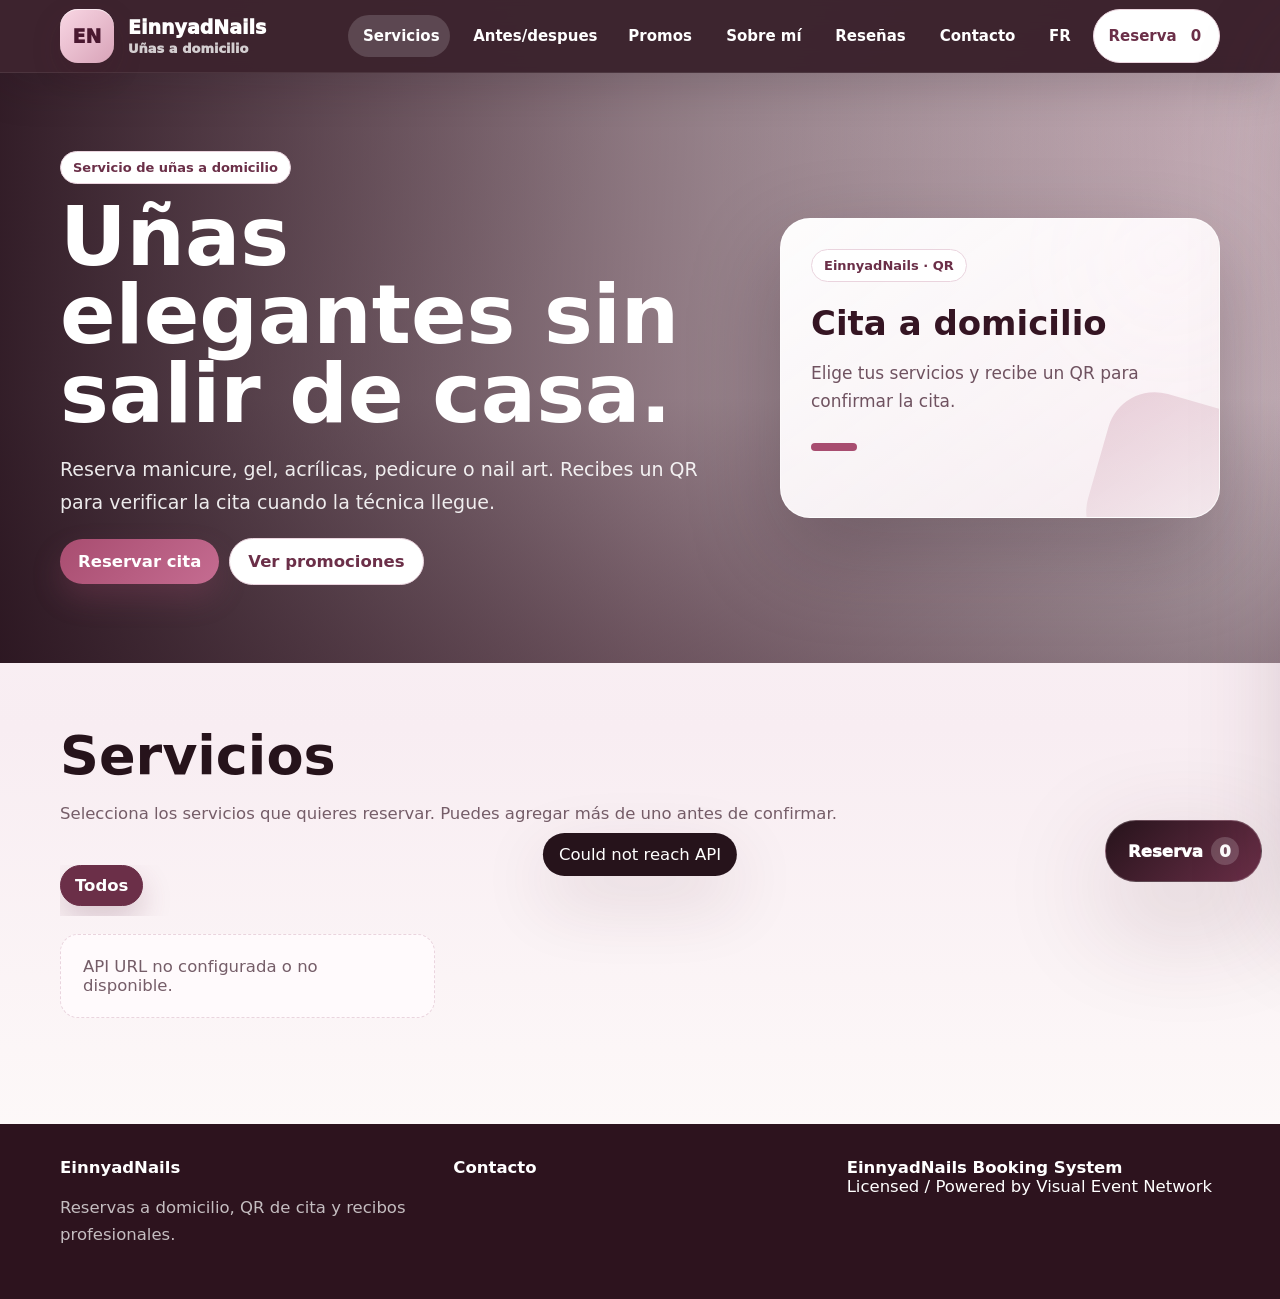
==== index.html @ 1f6a08d6 "Update index.html" ====
<!doctype html>
<html lang="es">
<head>
  <meta charset="utf-8">
  <meta name="viewport" content="width=device-width, initial-scale=1">
  <title>EinnyadNails</title>
  <meta name="theme-color" content="#2d131e">
  <link rel="icon" type="image/svg+xml" href="assets/icons/favicon.svg?v=einnyadnails-web-v13">
  <link rel="stylesheet" href="assets/nails.css?v=einnyadnails-web-v13">
  <script src="assets/config.js?v=einnyadnails-web-v13"></script>
  <script src="assets/app-intro.js?v=einnyadnails-web-v13"></script>
</head>
<body>
  <div id="appIntro" class="app-intro" data-auto-hide="false" data-timeout="45000" role="status" aria-live="polite">
    <div class="intro-card">
      <div class="intro-brand"><span class="intro-mark">EN</span><span><strong>EinnyadNails</strong><small>Reservas a domicilio</small></span></div>
      <div class="intro-main"><div class="intro-plate"></div><h2>Preparando tu reserva</h2><p>Cargando servicios, disponibilidad, promociones y detalles para tu cita a domicilio.</p></div>
      <div class="intro-status"><span id="appIntroStep">Sincronizando disponibilidad...</span><div class="intro-dots"><i></i><i></i><i></i></div></div>
    </div>
  </div>

  <header class="topbar">
    <div class="container nav">
      <a class="brand" href="index.html">
        <span class="brand-mark">EN</span>
        <span><span id="biz">EinnyadNails</span><small data-i18n="subtitle">Uñas a domicilio</small></span>
      </a>
      <nav class="navlinks" aria-label="Menu principal">
        <button class="active" type="button" data-section="services" data-i18n="navServices" onclick="showSection('services', this)">Servicios</button>
        <button type="button" data-section="before-after" data-i18n="navBeforeAfter" onclick="showSection('before-after', this)">Antes/despues</button>
        <button type="button" data-section="offers" data-i18n="navOffers" onclick="showSection('offers', this)">Promos</button>
        <button type="button" data-section="about" data-i18n="navAbout" onclick="showSection('about', this)">Sobre mi</button>
        <button type="button" data-section="reviews" data-i18n="navReviews" onclick="showSection('reviews', this)">Reseñas</button>
        <button type="button" data-section="contact" data-i18n="navContact" onclick="showSection('contact', this)">Contacto</button>
        <a id="igTopLink" href="#" target="_blank" rel="noopener" style="display:none;">Instagram</a>
        <button type="button" onclick="setLanguage(currentLang === 'es' ? 'fr' : 'es')"><span id="langLabel">FR</span></button>
        <button class="btn secondary" type="button" onclick="openCart()"><span data-i18n="cart">Reserva</span> <span id="cartCount">0</span></button>
      </nav>
    </div>
  </header>

  <section class="hero" id="hero">
    <div class="container hero-inner">
      <div>
        <span class="pill" data-i18n="heroPill">Servicio de uñas a domicilio</span>
        <h1 id="heroTitle" data-i18n="heroTitle">Uñas elegantes sin salir de casa.</h1>
        <p id="heroText" data-i18n="heroText">Reserva manicure, gel, acrílicas, pedicure o nail art. Recibes un QR para verificar la cita cuando la técnica llegue.</p>
        <div class="hero-actions">
          <button class="btn" type="button" onclick="showSection('services')" data-i18n="reserveNow">Reservar cita</button>
          <button class="btn secondary" type="button" onclick="showSection('offers')" data-i18n="seePromos">Ver promociones</button>
        </div>
      </div>
      <aside class="spotlight-card" id="heroSpotlight">
        <span class="pill">EinnyadNails</span>
        <h3>Promos y experiencias</h3>
        <p>Reserva con una experiencia moderna y recibe tu QR de cita.</p>
      </aside>
    </div>
  </section>

  <main class="container">
    <section id="client-services" class="client-section active section">
      <div class="section-head">
        <div>
          <h2 class="section-title" data-i18n="servicesTitle">Servicios</h2>
          <p class="section-sub" data-i18n="servicesText">Selecciona los servicios que quieres reservar. Puedes agregar más de uno antes de confirmar.</p>
        </div>
      </div>
      <div id="catTabs" class="category-row"></div>
      <div id="servicesGrid" class="services-grid"></div>
    </section>

    <section id="client-before-after" class="client-section section">
      <div id="beforeAfterSection" class="before-after-section">
        <div class="section-head">
          <div>
            <h2 class="section-title" data-i18n="beforeAfterTitle">Antes y despues</h2>
            <p class="section-sub" data-i18n="beforeAfterText">Resultados reales organizados por servicio.</p>
          </div>
        </div>
        <div id="beforeAfterGrid" class="before-after-grid"></div>
      </div>
    </section>

    <section id="client-offers" class="client-section section">
      <div class="section-head">
        <div>
          <h2 class="section-title" data-i18n="offersTitle">Promociones</h2>
          <p class="section-sub" data-i18n="offersText">Ofertas activas configuradas por EinnyadNails.</p>
        </div>
      </div>
      <div id="offers" class="grid grid-3"></div>
    </section>

    <section id="client-about" class="client-section section">
      <div class="card">
        <span class="badge green" data-i18n="aboutBadge">Sobre EinnyadNails</span>
        <h2 class="section-title" data-i18n="aboutTitle">Belleza de uñas con detalle.</h2>
        <p id="about" class="section-sub"></p>
      </div>
    </section>

    <section id="client-reviews" class="client-section section">
      <div class="section-head">
        <div>
          <h2 class="section-title" data-i18n="reviewsTitle">Reseñas</h2>
          <p class="section-sub" data-i18n="reviewsText">Comentarios de clientas aprobados por el negocio.</p>
        </div>
      </div>
      <div id="reviews" class="grid grid-3"></div>
      <div class="review-submit card">
        <div>
          <span class="badge green" data-i18n="leaveReview">Deja tu reseña</span>
          <h3 data-i18n="reviewPromptTitle">Cuenta tu experiencia</h3>
          <p class="section-sub" data-i18n="reviewPromptText">Gracias por compartir tu experiencia con EinnyadNails.</p>
        </div>
        <div class="split">
          <label class="field"><span data-i18n="name">Nombre</span><input id="reviewName" maxlength="80"></label>
          <label class="field"><span data-i18n="rating">Calificación</span><select id="reviewRating"><option>5</option><option>4</option><option>3</option><option>2</option><option>1</option></select></label>
        </div>
        <label class="field"><span data-i18n="review">Reseña</span><textarea id="reviewText" maxlength="500"></textarea></label>
        <button id="reviewBtn" class="btn" type="button" onclick="submitReview()" data-i18n="sendReview">Enviar reseña</button>
      </div>
    </section>

    <section id="client-contact" class="client-section section">
      <div class="contact-modern">
        <div class="contact-copy">
          <span class="badge dark" data-i18n="contactBadge">Contacto</span>
          <h2 class="section-title" data-i18n="contactTitle">Reserva o consulta disponibilidad.</h2>
          <p class="section-sub" data-i18n="contactText">Servicio a domicilio en el área configurada por la dueña. Llama o escribe para preguntas antes de reservar.</p>
          <div class="contact-highlights">
            <span>Servicio a domicilio</span>
            <span>Confirmación por QR</span>
            <span>Recibo actualizado</span>
          </div>
          <div id="contactAvailability" class="availability-summary"></div>
        </div>
        <div class="contact-panel-modern">
          <a id="phoneAction" class="contact-action" href="#"><span data-i18n="phone">Teléfono</span><strong id="phone"></strong><em data-i18n="call">Llamar</em></a>
          <a id="emailAction" class="contact-action" href="#"><span>Email</span><strong id="email"></strong><em>Email</em></a>
          <div class="contact-action"><span data-i18n="serviceArea">Área de servicio</span><strong id="addr"></strong><em>Home service</em></div>
          <a id="igLine" class="contact-action" style="display:none;" href="#" target="_blank" rel="noopener"><span>Instagram</span><strong>@EinnyadNails</strong><em data-i18n="open">Abrir</em></a>
        </div>
      </div>
    </section>
  </main>

  <button id="cartFab" class="cart-fab" type="button" onclick="openCart()"><span data-i18n="cart">Reserva</span> <span id="cartCount2">0</span></button>

  <aside id="drawer" class="drawer" aria-hidden="true">
    <div class="drawer-backdrop" onclick="closeCart()"></div>
    <div class="drawer-panel">
      <div class="drawer-head">
        <div>
          <strong data-i18n="drawerTitle">Tu cita</strong>
          <div class="section-sub" data-i18n="drawerSub">Revisa servicios y confirma datos</div>
        </div>
        <button class="btn secondary" type="button" onclick="closeCart()" data-i18n="close">Cerrar</button>
      </div>
      <div class="drawer-body">
        <div id="cartItems"></div>
        <div id="totals" class="totals"></div>

        <div class="checkout-block">
          <h3 style="margin-top:0;" data-i18n="appointmentInfo">Información de la cita</h3>
          <div class="appointment-date-row">
            <label class="field"><span data-i18n="preferredDate">Fecha deseada</span><input id="preferredDate" type="date"></label>
            <input id="preferredTime" type="hidden">
          </div>
          <div class="slot-panel">
            <div class="slot-title" data-i18n="availableTimes">Horas disponibles</div>
            <div id="timeSlots" class="time-slots"></div>
            <div id="selectedTimeLabel" class="slot-help"></div>
          </div>
          <label class="field"><span data-i18n="address">Dirección del servicio</span><input id="cAddress" autocomplete="street-address"></label>
          <div class="split">
            <label class="field"><span data-i18n="name">Nombre</span><input id="cName" autocomplete="name"></label>
            <label class="field"><span data-i18n="phone">Teléfono</span><input id="cPhone" autocomplete="tel"></label>
          </div>
          <label class="field"><span>Email</span><input id="cEmail" type="email" autocomplete="email"></label>
          <div class="split">
            <label class="field"><span data-i18n="coupon">Cupón</span><input id="coupon" oninput="renderCart()"></label>
            <label class="field"><span data-i18n="payment">Pago</span><select id="payMethod"><option value="Interac e-Transfer">Interac e-Transfer</option><option value="Cash">Cash</option><option value="Payment link">Payment link</option></select></label>
          </div>
          <div id="paymentHelp" class="payment-help"></div>
          <label class="field"><span data-i18n="tip">Propina</span><input id="tip" type="number" min="0" step="0.01" value="0" oninput="renderCart()"></label>
          <label class="field"><span data-i18n="notes">Notas</span><textarea id="notes"></textarea></label>
          <div id="policyBox" class="policy-box"></div>
          <label class="field" style="display:flex; align-items:flex-start; gap:10px;"><input id="agree" type="checkbox" style="width:auto; margin-top:4px;"><span id="agreementCopy"></span></label>
          <button id="placeBtn" class="btn full" type="button" onclick="placeAppointment()" data-i18n="placeAppointment">Reservar cita</button>
        </div>
      </div>
    </div>
  </aside>

  <div id="receiptModal" class="modal">
    <div class="modal-card">
      <div id="receipt"></div>
      <div class="toolbar" style="justify-content:flex-end; margin-top:18px;">
        <button class="btn secondary" type="button" onclick="$('receiptModal').classList.remove('open')" data-i18n="close">Cerrar</button>
        <button id="payBtn" class="btn dark" style="display:none" type="button" onclick="payNow()">Ver instrucciones de Interac</button>
      </div>
    </div>
  </div>

  <div id="paymentModal" class="modal">
    <div class="modal-card compact-modal">
      <span class="badge green" data-i18n="securePayment">Pago seguro</span>
      <h2 id="paymentTitle">Instrucciones de Interac</h2>
      <p id="paymentMessage" class="section-sub"></p>
      <div class="toolbar" style="justify-content:flex-end; margin-top:18px;">
        <button class="btn secondary" type="button" onclick="$('paymentModal').classList.remove('open')" data-i18n="stayHere">Quedarme aquí</button>
        <button id="continuePaymentBtn" class="btn dark" type="button" onclick="continuePayment()" data-i18n="continuePayment">Continuar al pago</button>
      </div>
    </div>
  </div>

  <div id="loadingModal" class="modal">
    <div class="modal-card compact-modal">
      <span class="badge dark">EinnyadNails</span>
      <h2 data-i18n="savingTitle">Preparando tu cita</h2>
      <p id="loadingMessage" class="section-sub" data-i18n="savingText">Verificando servicios, precios y recibo.</p>
      <div style="margin-top:16px;"><span class="loading-inline"></span></div>
    </div>
  </div>

  <footer class="footer">
    <div class="container footer-grid">
      <div>
        <strong id="footerBusiness">EinnyadNails</strong>
        <p class="section-sub" data-i18n="footerText">Reservas a domicilio, QR de cita y recibos profesionales.</p>
      </div>
      <div><strong data-i18n="contactBadge">Contacto</strong><br><span id="footerAddress"></span><br><span id="footerEmail"></span><br><span id="footerPhone"></span></div>
      <div class="footer-license"><strong id="licenseName">EinnyadNails Booking System</strong><br><span>Licensed / Powered by <span id="licenseBy">Visual Event Network</span> <span id="footerYear"></span></span></div>
    </div>
  </footer>

  <div id="toast" class="toast"></div>

  <script>
    var cfg = {};
    var services = [];
    var cats = [];
    var promos = [];
    var reviews = [];
    var payments = { enabled: 'No' };
    var availability = { hours: [], blocks: [] };
    var cart = {};
    var cat = 'All';
    var timeSlotsLoading = false;
    var spotlightIndex = 0;
    var spotlightTimer = null;
    var currentLang = localStorage.getItem('en_lang') || (navigator.language && navigator.language.toLowerCase().indexOf('fr') === 0 ? 'fr' : 'es');
    var loadedLang = '';
    var languageReloadTimer = null;

    var copy = {
      es: {
        subtitle:'Uñas a domicilio', navServices:'Servicios', navBeforeAfter:'Antes/despues', navOffers:'Promos', navAbout:'Sobre mí', navReviews:'Reseñas', navContact:'Contacto', install:'Instalar', cart:'Reserva',
        heroPill:'Servicio de uñas a domicilio', heroTitle:'Uñas elegantes sin salir de casa.', heroText:'Reserva manicure, gel, acrílicas, pedicure o nail art. Recibes un QR para verificar la cita cuando la técnica llegue.', selected:'En reserva',
        reserveNow:'Reservar cita', seePromos:'Ver promociones', servicesTitle:'Servicios', servicesText:'Selecciona los servicios que quieres reservar. Puedes agregar más de uno antes de confirmar.',
        offersTitle:'Promociones', offersText:'Ofertas activas configuradas por EinnyadNails.', aboutBadge:'Sobre EinnyadNails', aboutTitle:'Belleza de uñas con detalle.',
        reviewsTitle:'Reseñas', reviewsText:'Experiencias reales compartidas por clientas.', leaveReview:'Deja tu reseña', reviewPromptTitle:'Cuenta tu experiencia', reviewPromptText:'Gracias por compartir tu experiencia con EinnyadNails.',
        name:'Nombre', rating:'Calificación', review:'Reseña', sendReview:'Enviar reseña', contactBadge:'Contacto', contactTitle:'Reserva o consulta disponibilidad.', contactText:'Servicio a domicilio en el área configurada por la dueña. Llama o escribe para preguntas antes de reservar.',
        phone:'Teléfono', call:'Llamar', serviceArea:'Área de servicio', open:'Abrir', drawerTitle:'Tu cita', drawerSub:'Revisa servicios y confirma datos', close:'Cerrar', appointmentInfo:'Información de la cita',
        preferredDate:'Fecha deseada', preferredTime:'Hora deseada', address:'Dirección del servicio', coupon:'Cupón', payment:'Pago', tip:'Propina', notes:'Notas', placeAppointment:'Reservar cita',
        securePayment:'Pago Interac', stayHere:'Quedarme aquí', continuePayment:'Continuar al pago', savingTitle:'Preparando tu cita', savingText:'Verificando servicios, precios y recibo.', footerText:'Reservas a domicilio, QR de cita y recibos profesionales.',
        all:'Todos', add:'Agregar', added:'Servicio agregado', emptyServices:'No hay servicios disponibles.', emptyCart:'No has agregado servicios.', subtotal:'Subtotal', discount:'Descuento', travelFee:'Cargo a domicilio', travelFeeHelp:'Incluido por servicio a domicilio', availableTimes:'Horas disponibles', selectedTime:'Hora seleccionada', total:'Total',
        loadingTimes:'Buscando horarios disponibles...', noTimes:'No hay horarios disponibles para esa fecha.', chooseDateServices:'Selecciona servicios y fecha para ver horarios.',
        noPromos:'No hay promociones activas ahora.', noReviews:'Todavía no hay reseñas aprobadas.', reviewThanks:'Gracias. Tu reseña fue recibida.', requiredCart:'Selecciona al menos un servicio.', requiredAddress:'La dirección es requerida.', requiredDate:'Selecciona fecha y hora.', requiredAgreement:'Acepta el acuerdo de servicio.',
        appointmentReceived:'Cita recibida', appointmentId:'ID de cita', qrTitle:'QR de cita', qrHelp:'Muestra este QR cuando la técnica llegue para verificar la cita.', paymentStatus:'Estado de pago',
        openDays:'Días abiertos', interacHelp:'Pago por Interac e-Transfer. La cita queda confirmada cuando la dueña verifica el recibo del dinero.', noOpenDays:'No hay horarios públicos configurados.',
        beforeAfterTitle:'Antes y despues', beforeAfterText:'Resultados reales organizados por servicio.', before:'Antes', after:'Despues', emptyBeforeAfter:'Todavia no hay fotos de antes y despues.'
      },
      fr: {
        subtitle:'Ongles à domicile', navServices:'Services', navBeforeAfter:'Avant/apres', navOffers:'Promos', navAbout:'À propos', navReviews:'Avis', navContact:'Contact', install:'Installer', cart:'Rendez-vous',
        heroPill:'Service d’ongles à domicile', heroTitle:'Des ongles élégants sans sortir.', heroText:'Réservez manucure, gel, acrylique, pédicure ou nail art. Vous recevez un QR pour vérifier le rendez-vous à l’arrivée.', selected:'Ajouté',
        reserveNow:'Réserver', seePromos:'Voir promos', servicesTitle:'Services', servicesText:'Sélectionnez les services à réserver. Vous pouvez en ajouter plusieurs avant de confirmer.',
        offersTitle:'Promotions', offersText:'Promotions actives configurées par EinnyadNails.', aboutBadge:'À propos', aboutTitle:'Beauté des ongles avec détail.',
        reviewsTitle:'Avis', reviewsText:'Expériences réelles partagées par des clientes.', leaveReview:'Laisser un avis', reviewPromptTitle:'Partagez votre expérience', reviewPromptText:'Merci de partager votre expérience avec EinnyadNails.',
        name:'Nom', rating:'Note', review:'Avis', sendReview:'Envoyer avis', contactBadge:'Contact', contactTitle:'Réserver ou demander disponibilité.', contactText:'Service à domicile dans la zone configurée. Appelez ou écrivez pour toute question.',
        phone:'Téléphone', call:'Appeler', serviceArea:'Zone de service', open:'Ouvrir', drawerTitle:'Votre rendez-vous', drawerSub:'Révisez les services et confirmez', close:'Fermer', appointmentInfo:'Informations du rendez-vous',
        preferredDate:'Date souhaitée', preferredTime:'Heure souhaitée', address:'Adresse du service', coupon:'Code promo', payment:'Paiement', tip:'Pourboire', notes:'Notes', placeAppointment:'Réserver',
        securePayment:'Paiement Interac', stayHere:'Rester ici', continuePayment:'Continuer au paiement', savingTitle:'Préparation du rendez-vous', savingText:'Vérification des services, prix et reçu.', footerText:'Réservations à domicile, QR de rendez-vous et reçus professionnels.',
        all:'Tous', add:'Ajouter', added:'Service ajouté', emptyServices:'Aucun service disponible.', emptyCart:'Aucun service ajouté.', subtotal:'Sous-total', discount:'Rabais', travelFee:'Frais de déplacement', travelFeeHelp:'Inclus pour le service à domicile', availableTimes:'Heures disponibles', selectedTime:'Heure sélectionnée', total:'Total',
        loadingTimes:'Recherche des disponibilités...', noTimes:'Aucune disponibilité pour cette date.', chooseDateServices:'Sélectionnez services et date pour voir les heures.',
        noPromos:'Aucune promotion active.', noReviews:'Aucun avis approuvé pour le moment.', reviewThanks:'Merci. Votre avis a été reçu.', requiredCart:'Sélectionnez au moins un service.', requiredAddress:'L’adresse est requise.', requiredDate:'Sélectionnez date et heure.', requiredAgreement:'Acceptez les conditions.',
        appointmentReceived:'Rendez-vous reçu', appointmentId:'ID rendez-vous', qrTitle:'QR du rendez-vous', qrHelp:'Montrez ce QR lorsque la technicienne arrive.', paymentStatus:'Statut du paiement',
        openDays:'Jours ouverts', interacHelp:'Paiement par Interac e-Transfer. Le rendez-vous est confirmé lorsque la propriétaire vérifie le reçu du paiement.', noOpenDays:'Aucun horaire public configuré.',
        beforeAfterTitle:'Avant et apres', beforeAfterText:'Resultats reels organises par service.', before:'Avant', after:'Apres', emptyBeforeAfter:'Aucune photo avant/apres pour le moment.'
      }
    };

    function $(id){ return document.getElementById(id); }
    function t(key){ return (copy[currentLang] && copy[currentLang][key]) || copy.es[key] || key; }
    function toast(message){ var box = $('toast'); box.textContent = message; box.classList.add('show'); setTimeout(function(){ box.classList.remove('show'); }, 2600); }

    function setLanguage(lang){
      currentLang = lang === 'fr' ? 'fr' : 'es';
      localStorage.setItem('en_lang', currentLang);
      document.documentElement.lang = currentLang === 'fr' ? 'fr-CA' : 'es';
      $('langLabel').textContent = currentLang === 'es' ? 'FR' : 'ES';
      document.querySelectorAll('[data-i18n]').forEach(function(node){ node.textContent = t(node.getAttribute('data-i18n')); });
      syncPaymentOptions();
      $('agreementCopy').textContent = currentLang === 'fr' ? (cfg.agreementTextFr || cfg.agreementText || '') : (cfg.agreementTextEs || cfg.agreementText || '');
      renderPolicyBox();
      renderCats();
      renderServices();
      renderBeforeAfter();
      renderOffers();
      renderReviews();
      renderCart();
      renderSpotlight();
      renderAvailabilitySummary();
      renderPaymentHelp();
      queueLanguageReload();
    }

    async function init(){
      if(window.RTIntro) RTIntro.setStep('Cargando servicios...');
      var today = new Date().toISOString().slice(0, 10);
      if($('preferredDate')) $('preferredDate').min = today;
      if($('preferredDate')) $('preferredDate').addEventListener('change', loadAvailableTimes);
      if($('payMethod')) $('payMethod').addEventListener('change', renderPaymentHelp);
      setLanguage(currentLang);
      try {
        var initLang = currentLang;
        var result = await Promise.all([
          RTApi.client('getSalonConfig', { language: initLang }),
          RTApi.client('getServices', { language: initLang })
        ]);
        cfg = result[0] || {};
        services = (result[1] && (result[1].services || result[1].items)) || [];
        cats = ['All'].concat((result[1] && result[1].categories) || []);
        loadedLang = initLang;
        applyConfig();
        renderCats();
        renderServices();
        renderBeforeAfter();
        renderCart();
        loadSecondary();
      } catch(error) {
        toast(error.message || String(error));
        $('servicesGrid').innerHTML = '<div class="empty">API URL no configurada o no disponible.</div>';
      } finally {
        if(window.RTIntro) RTIntro.hide(220);
      }
    }

    function queueLanguageReload(){
      if(!loadedLang || loadedLang === currentLang) return;
      if(languageReloadTimer) clearTimeout(languageReloadTimer);
      languageReloadTimer = setTimeout(reloadLanguageData, 80);
    }

    async function reloadLanguageData(){
      languageReloadTimer = null;
      var targetLang = currentLang;
      try {
        var result = await Promise.all([
          RTApi.client('getSalonConfig', { language: targetLang }),
          RTApi.client('getServices', { language: targetLang }),
          RTApi.client('getPromotions', { language: targetLang }).catch(function(){ return []; }),
          RTApi.client('getPaymentsConfig', { language: targetLang }).catch(function(){ return payments || {}; })
        ]);
        if(targetLang !== currentLang){ queueLanguageReload(); return; }
        cfg = result[0] || cfg;
        services = (result[1] && (result[1].services || result[1].items)) || [];
        cats = ['All'].concat((result[1] && result[1].categories) || []);
        promos = normalizePromos(result[2]);
        payments = result[3] || payments || { enabled:'No' };
        loadedLang = targetLang;
        applyConfig();
        renderCats();
        renderServices();
        renderBeforeAfter();
        renderOffers();
        renderCart();
        renderPaymentHelp();
        renderSpotlight();
        renderAvailabilitySummary();
      } catch(error) {
        toast(error.message || String(error));
      }
    }

    function loadSecondary(){
      Promise.all([
        RTApi.client('getPromotions', { language: currentLang }).catch(function(){ return []; }),
        RTApi.client('getReviews', { language: currentLang }).catch(function(){ return []; }),
        RTApi.client('getPaymentsConfig', { language: currentLang }).catch(function(){ return {}; }),
        RTApi.client('getAvailability', {}).catch(function(){ return { hours: [], blocks: [] }; })
      ]).then(function(result){
        promos = normalizePromos(result[0]);
        reviews = result[1] || [];
        payments = result[2] || { enabled: 'No' };
        availability = result[3] || { hours: [], blocks: [] };
        renderOffers();
        renderReviews();
        renderAvailabilitySummary();
        renderPaymentHelp();
        renderSpotlight();
        startSpotlight();
      });
    }

    function applyConfig(){
      var name = cfg.name || 'EinnyadNails';
      document.title = name;
      $('biz').textContent = name;
      $('footerBusiness').textContent = name;
      $('about').textContent = cfg.aboutText || '';
      $('phone').textContent = cfg.phone || '';
      $('email').textContent = cfg.email || '';
      $('addr').textContent = cfg.serviceArea || cfg.address || '';
      $('phoneAction').href = cfg.phone ? 'tel:' + cfg.phone.replace(/[^0-9+]/g, '') : '#';
      $('emailAction').href = cfg.email ? 'mailto:' + cfg.email : '#';
      $('footerAddress').textContent = cfg.serviceArea || cfg.address || '';
      $('footerEmail').textContent = cfg.email || '';
      $('footerPhone').textContent = cfg.phone || '';
      $('licenseName').textContent = cfg.licenseName || window.EINNYAD_SYSTEM.licenseName;
      $('licenseBy').textContent = cfg.licenseBy || window.EINNYAD_SYSTEM.licenseBy;
      $('footerYear').textContent = new Date().getFullYear();
      if(cfg.heroImage) document.documentElement.style.setProperty('--hero-image', "url('" + cfg.heroImage + "')");
      var instagramUrl = normalizeInstagramUrl(cfg.instagramUrl || '');
      if(instagramUrl){
        $('igLine').style.display = '';
        $('igLine').href = instagramUrl;
        $('igTopLink').style.display = '';
        $('igTopLink').href = instagramUrl;
      } else {
        $('igLine').style.display = 'none';
        $('igTopLink').style.display = 'none';
      }
      setLanguage(currentLang);
    }
    function normalizePromos(value){
      if(Array.isArray(value)) return value;
      if(value && Array.isArray(value.promotions)) return value.promotions;
      if(value && Array.isArray(value.items)) return value.items;
      return [];
    }
    function normalizeInstagramUrl(value){
      var raw = String(value || '').trim();
      if(!raw) return '';
      if(raw.charAt(0) === '@') return 'https://www.instagram.com/' + encodeURIComponent(raw.slice(1));
      if(raw.indexOf('instagram.com/') === 0) return 'https://' + raw;
      if(/^https?:\/\//i.test(raw)) return raw;
      return 'https://www.instagram.com/' + encodeURIComponent(raw.replace(/^@/, ''));
    }
    function isActiveHour(value){
      return ['yes','true','1','active','activo','si','sí','oui','y'].indexOf(String(value || '').trim().toLowerCase()) !== -1;
    }
    function timeToMinutes(value){
      var raw = String(value == null ? '' : value).trim();
      if(!raw) return -1;
      var match = raw.match(/^(\d{1,2})(?::(\d{2}))?\s*([AaPp]\.?[Mm]\.?)?$/);
      if(!match) return -1;
      var hour = Number(match[1]);
      var minute = Number(match[2] || 0);
      var suffix = (match[3] || '').replace(/\./g, '').toUpperCase();
      if(minute < 0 || minute > 59) return -1;
      if(suffix){
        if(hour < 1 || hour > 12) return -1;
        if(suffix === 'PM' && hour < 12) hour += 12;
        if(suffix === 'AM' && hour === 12) hour = 0;
      } else if(hour < 0 || hour > 23) {
        return -1;
      }
      return hour * 60 + minute;
    }
    function formatTime12(value){
      var minutes = timeToMinutes(value);
      if(minutes < 0) return String(value || '').trim();
      minutes = ((minutes % 1440) + 1440) % 1440;
      var hour24 = Math.floor(minutes / 60);
      var minute = minutes % 60;
      var suffix = hour24 >= 12 ? 'PM' : 'AM';
      var hour12 = hour24 % 12;
      if(hour12 === 0) hour12 = 12;
      return hour12 + ':' + String(minute).padStart(2, '0') + ' ' + suffix;
    }
    function sameTime(a, b){
      var ma = timeToMinutes(a);
      var mb = timeToMinutes(b);
      return ma >= 0 && mb >= 0 && ma === mb;
    }
    function updateSelectedTimeLabel(){
      if(!$('selectedTimeLabel')) return;
      var value = $('preferredTime') ? $('preferredTime').value : '';
      $('selectedTimeLabel').textContent = value ? t('selectedTime') + ': ' + formatTime12(value) : '';
    }
    function renderAvailabilitySummary(){
      var hours = ((availability && availability.hours) || []).filter(function(row){ return isActiveHour(row.active) && row.open && row.close; });
      var html = hours.length
        ? '<strong>' + t('openDays') + '</strong><div class="availability-chips">' + hours.map(function(row){ return '<span>' + RTApi.esc(row.day) + ' ' + RTApi.esc(formatTime12(row.open)) + '-' + RTApi.esc(formatTime12(row.close)) + '</span>'; }).join('') + '</div>'
        : '<strong>' + t('openDays') + '</strong><p>' + t('noOpenDays') + '</p>';
      if($('contactAvailability')) $('contactAvailability').innerHTML = html;
    }
    function syncPaymentOptions(){
      var select = $('payMethod');
      if(!select) return;
      var labels = currentLang === 'fr'
        ? ['Interac e-Transfer', 'Paiement en personne', 'Lien de paiement']
        : ['Interac e-Transfer', 'Pago en persona', 'Enlace de pago'];
      Array.prototype.forEach.call(select.options, function(option, index){
        if(labels[index]) option.textContent = labels[index];
      });
    }
    function renderPaymentHelp(){
      if(!$('paymentHelp')) return;
      var method = $('payMethod') ? $('payMethod').value : '';
      var text = payments.redirectMessage || t('interacHelp');
      if(String(method).toLowerCase().indexOf('cash') !== -1) text = payments.cashInstructions || (currentLang === 'fr' ? 'Paiement en personne a la fin du service.' : 'Pago en persona al finalizar el servicio.');
      $('paymentHelp').textContent = text;
    }
    function renderPolicyBox(){
      if(!$('policyBox')) return;
      var fallbackCancelEs = 'Puedes solicitar cambios o cancelacion con al menos 24 horas de anticipacion. Si la tecnica ya esta en camino, puede aplicar cargo de desplazamiento.';
      var fallbackDepositEs = 'Si se activa deposito o pago online, la cita queda confirmada cuando el pago sea validado.';
      var fallbackCancelFr = 'Vous pouvez demander un changement ou une annulation au moins 24 heures a l avance.';
      var fallbackDepositFr = 'Si un depot ou paiement en ligne est active, le rendez-vous est confirme lorsque le paiement est valide.';
      var cancellation = currentLang === 'fr' ? (cfg.cancellationPolicyFr || fallbackCancelFr) : (cfg.cancellationPolicyEs || fallbackCancelEs);
      var deposit = currentLang === 'fr' ? (cfg.depositPolicyFr || fallbackDepositFr) : (cfg.depositPolicyEs || fallbackDepositEs);
      $('policyBox').innerHTML = '<strong>' + (currentLang === 'fr' ? 'Conditions de rendez-vous' : 'Politicas de la cita') + '</strong>' + (cancellation ? '<p>' + RTApi.esc(cancellation) + '</p>' : '') + (deposit ? '<p>' + RTApi.esc(deposit) + '</p>' : '');
    }

    function showSection(name, button){
      document.querySelectorAll('.client-section').forEach(function(section){ section.classList.remove('active'); });
      $('client-' + name).classList.add('active');
      document.querySelectorAll('.navlinks button[data-section]').forEach(function(btn){ btn.classList.remove('active'); });
      var navButton = button || document.querySelector('.navlinks button[data-section="' + name + '"]');
      if(navButton) navButton.classList.add('active');
      window.scrollTo({ top: document.querySelector('main').offsetTop - 70, behavior: 'smooth' });
    }

    function renderCats(){
      if(!cats.length) cats = ['All'];
      $('catTabs').innerHTML = cats.map(function(category){
        var label = category === 'All' ? t('all') : category;
        var encoded = encodeURIComponent(category).replace(/'/g, '%27');
        return '<button class="cat-chip ' + (category === cat ? 'active' : '') + '" type="button" onclick="selectCategory(\'' + RTApi.esc(encoded) + '\')">' + RTApi.esc(label) + '</button>';
      }).join('');
    }
    function selectCategory(encoded){
      cat = decodeURIComponent(encoded || t('all'));
      renderCats();
      renderServices();
    }
    function renderServices(){
      var allLabel = t('all');
      var list = (cat === 'All' || cat === allLabel) ? services : services.filter(function(item){ return item.category === cat; });
      $('servicesGrid').innerHTML = list.map(function(item){
        var image = item.image || 'https://images.unsplash.com/photo-1604654894610-df63bc536371?auto=format&fit=crop&w=1200&q=80';
        var selectedQty = cart[item.id] || 0;
        var actionLabel = selectedQty ? (t('add') + ' +' + selectedQty) : t('add');
        return '<article class="card service-card ' + (selectedQty ? 'selected' : '') + '"><div class="service-img"><img src="' + RTApi.esc(image) + '" alt="' + RTApi.esc(item.name || 'Servicio') + '" loading="lazy" decoding="async"></div>' + (selectedQty ? '<span class="selected-badge">' + RTApi.esc(t('selected')) + '</span>' : '') + '<div class="service-body"><span class="badge dark">' + RTApi.esc(item.category || '') + '</span><h3>' + RTApi.esc(item.name || '') + '</h3><p class="section-sub">' + RTApi.esc(item.description || '') + '</p><div class="price-row"><div><div class="price">' + RTApi.money(item.price) + '</div><span class="section-sub">' + RTApi.esc(item.durationMinutes || 60) + ' min</span></div><button class="btn" type="button" onclick="addService(\'' + RTApi.esc(item.id) + '\')">' + RTApi.esc(actionLabel) + '</button></div></div></article>';
      }).join('') || '<div class="empty">' + t('emptyServices') + '</div>';
    }
    function renderBeforeAfter(){
      var pairs = services.filter(function(item){ return item.beforeImage && item.afterImage; });
      if(!$('beforeAfterGrid')) return;
      if(!pairs.length){
        $('beforeAfterGrid').innerHTML = '<div class="empty">' + RTApi.esc(t('emptyBeforeAfter')) + '</div>';
        return;
      }
      $('beforeAfterGrid').innerHTML = pairs.map(function(item){
        return '<article class="before-after-card"><h3>' + RTApi.esc(item.name || '') + '</h3><div class="before-after-pair"><figure><img src="' + RTApi.esc(item.beforeImage) + '" alt="' + RTApi.esc(t('before') + ' - ' + (item.name || '')) + '" loading="lazy" decoding="async"><figcaption>' + RTApi.esc(t('before')) + '</figcaption></figure><figure><img src="' + RTApi.esc(item.afterImage) + '" alt="' + RTApi.esc(t('after') + ' - ' + (item.name || '')) + '" loading="lazy" decoding="async"><figcaption>' + RTApi.esc(t('after')) + '</figcaption></figure></div></article>';
      }).join('');
    }
    function renderOffers(){
      $('offers').innerHTML = promos.map(function(promo){
        return '<div class="card"><span class="badge green">' + RTApi.esc(promo.code || '') + '</span><h3>' + RTApi.esc(promo.title || '') + '</h3><p class="section-sub">' + RTApi.esc(promo.description || '') + '</p></div>';
      }).join('') || '<div class="empty">' + t('noPromos') + '</div>';
    }
    function renderReviews(){
      $('reviews').innerHTML = reviews.map(function(review){
        var stars = Array(Math.max(1, Math.min(5, Number(review.rating || 5)))).fill('&#9733;').join('');
        return '<div class="card"><div class="price" style="font-size:18px;">' + stars + '</div><p>' + RTApi.esc(review.text || '') + '</p><strong>' + RTApi.esc(review.name || '') + '</strong></div>';
      }).join('') || '<div class="empty">' + t('noReviews') + '</div>';
    }
    function spotlightItems(){
      var items = [];
      promos.slice(0, 3).forEach(function(promo){
        items.push({ type: currentLang === 'fr' ? 'Promo' : 'Promo', title: promo.title || promo.code, text: promo.description || promo.code, badge: promo.code || 'Promo' });
      });
      reviews.slice(0, 3).forEach(function(review){
        items.push({ type: currentLang === 'fr' ? 'Avis' : 'Reseña', title: review.name || 'Clienta', text: review.text || '', badge: (review.rating || 5) + '/5' });
      });
      if(!items.length) items.push({ type:'EinnyadNails', title: currentLang === 'fr' ? 'Service à domicile' : 'Cita a domicilio', text: currentLang === 'fr' ? 'Choisissez vos services et recevez un QR pour confirmer le rendez-vous.' : 'Elige tus servicios y recibe un QR para confirmar la cita.', badge:'QR' });
      return items;
    }
    function renderSpotlight(){
      var box = $('heroSpotlight');
      if(!box) return;
      var items = spotlightItems();
      spotlightIndex = spotlightIndex % items.length;
      var item = items[spotlightIndex];
      box.classList.remove('is-changing');
      void box.offsetWidth;
      box.classList.add('is-changing');
      box.innerHTML = '<span class="pill">' + RTApi.esc(item.type) + ' · ' + RTApi.esc(item.badge) + '</span><h3>' + RTApi.esc(item.title) + '</h3><p>' + RTApi.esc(item.text) + '</p><div class="spotlight-dots">' + items.map(function(_, index){ return '<button type="button" class="' + (index === spotlightIndex ? 'active' : '') + '" onclick="setSpotlight(' + index + ')"></button>'; }).join('') + '</div>';
    }
    function setSpotlight(index){
      spotlightIndex = index;
      renderSpotlight();
      startSpotlight();
    }
    function startSpotlight(){
      if(spotlightTimer) clearInterval(spotlightTimer);
      spotlightTimer = setInterval(function(){ spotlightIndex += 1; renderSpotlight(); }, 5200);
    }

    function addService(id){
      cart[id] = (cart[id] || 0) + 1;
      renderCart();
      renderServices();
      loadAvailableTimes();
      $('cartFab').classList.add('has-items');
      toast(t('added'));
    }
    function qty(id, delta){
      cart[id] = (cart[id] || 0) + delta;
      if(cart[id] <= 0) delete cart[id];
      renderCart();
      renderServices();
    }
    function payload(){ return Object.keys(cart).map(function(id){ return { id:id, qty:cart[id] }; }); }
    function calc(){
      var rows = payload().map(function(entry){ return { item: services.find(function(item){ return String(item.id) === String(entry.id); }), qty: entry.qty }; }).filter(function(row){ return row.item; });
      var subtotal = rows.reduce(function(sum, row){ return sum + Number(row.item.price || 0) * row.qty; }, 0);
      var couponCode = $('coupon') ? $('coupon').value.trim().toUpperCase() : '';
      var promo = couponCode ? promos.find(function(item){ return String(item.code || '').toUpperCase() === couponCode; }) : null;
      var discount = 0;
      if(promo && subtotal >= Number(promo.minSubtotal || 0)){
        discount = String(promo.type || '').toLowerCase() === 'fixed' ? Number(promo.value || 0) : subtotal * (Number(promo.value || 0) / 100);
      }
      discount = Math.min(subtotal, Math.max(0, discount));
      var taxable = Math.max(0, subtotal - discount);
      var tax = 0;
      var travelFee = Number(cfg.travelFee || 0);
      var tip = Number($('tip') ? $('tip').value : 0) || 0;
      return { rows: rows, subtotal: subtotal, discount: discount, tax: tax, travelFee: travelFee, tip: tip, total: taxable + tax + travelFee + tip };
    }
    function renderCart(){
      var count = payload().reduce(function(sum, item){ return sum + item.qty; }, 0);
      $('cartCount').textContent = count;
      $('cartCount2').textContent = count;
      $('cartFab').classList.toggle('has-items', count > 0);
      var totals = calc();
      $('cartItems').innerHTML = totals.rows.map(function(row){
        return '<div class="cart-line"><div><b>' + RTApi.esc(row.item.name) + '</b><span class="section-sub">' + RTApi.money(row.item.price) + '</span><div class="qty"><button type="button" onclick="qty(\'' + RTApi.esc(row.item.id) + '\', -1)">-</button><strong>' + row.qty + '</strong><button type="button" onclick="qty(\'' + RTApi.esc(row.item.id) + '\', 1)">+</button></div></div><strong>' + RTApi.money(Number(row.item.price || 0) * row.qty) + '</strong></div>';
      }).join('') || '<div class="empty">' + t('emptyCart') + '</div>';
      var totalLines = '<div class="total-line"><span>' + t('subtotal') + '</span><strong>' + RTApi.money(totals.subtotal) + '</strong></div><div class="total-line"><span>' + t('discount') + '</span><strong>-' + RTApi.money(totals.discount) + '</strong></div>';
      if(totals.travelFee > 0) totalLines += '<div class="total-line fee-line"><span>' + t('travelFee') + '<small>' + t('travelFeeHelp') + '</small></span><strong>' + RTApi.money(totals.travelFee) + '</strong></div>';
      if(totals.tip > 0) totalLines += '<div class="total-line"><span>' + t('tip') + '</span><strong>' + RTApi.money(totals.tip) + '</strong></div>';
      totalLines += '<div class="total-line grand"><span>' + t('total') + '</span><strong>' + RTApi.money(totals.total) + '</strong></div>';
      $('totals').innerHTML = totalLines;
      updateSelectedTimeLabel();
      if($('preferredDate') && $('preferredDate').value) loadAvailableTimes();
    }
    async function loadAvailableTimes(){
      var box = $('timeSlots');
      if(!box) return;
      if(timeSlotsLoading) return;
      var date = $('preferredDate') ? $('preferredDate').value : '';
      var items = payload();
      if(!date || !items.length){
        box.innerHTML = '<span class="slot-help">' + t('chooseDateServices') + '</span>';
        if($('preferredTime')) $('preferredTime').value = '';
        updateSelectedTimeLabel();
        return;
      }
      timeSlotsLoading = true;
      box.innerHTML = '<span class="slot-help">' + t('loadingTimes') + '</span>';
      try {
        var result = await RTApi.client('getAvailableTimes', { date: date, items: items, language: currentLang });
        var times = (result && result.times) || [];
        if(!times.length){
          var reason = result && result.reason === 'closed' && result.hours
            ? (currentLang === 'fr' ? 'Ce jour est fermé.' : 'Ese día está cerrado.')
            : t('noTimes');
          box.innerHTML = '<span class="slot-help">' + RTApi.esc(reason) + '</span>';
          $('preferredTime').value = '';
          updateSelectedTimeLabel();
          return;
        }
        box.innerHTML = times.map(function(time){
          var display = formatTime12(time);
          var active = sameTime($('preferredTime').value, time) ? 'active' : '';
          return '<button class="time-chip ' + active + '" type="button" data-time="' + RTApi.esc(display) + '" onclick="selectTimeSlot(this.getAttribute(\'data-time\'))">' + RTApi.esc(display) + '</button>';
        }).join('');
        updateSelectedTimeLabel();
      } catch(error) {
        box.innerHTML = '<span class="slot-help">' + RTApi.esc(error.message || String(error)) + '</span>';
      } finally {
        timeSlotsLoading = false;
      }
    }
    function selectTimeSlot(time){
      var display = formatTime12(time);
      $('preferredTime').value = display;
      document.querySelectorAll('.time-chip').forEach(function(btn){ btn.classList.toggle('active', sameTime(btn.getAttribute('data-time') || btn.textContent, display)); });
      updateSelectedTimeLabel();
    }
    function openCart(){ $('drawer').classList.add('open'); $('drawer').setAttribute('aria-hidden', 'false'); }
    function closeCart(){ $('drawer').classList.remove('open'); $('drawer').setAttribute('aria-hidden', 'true'); }

    async function submitReview(){
      var name = $('reviewName').value.trim();
      var text = $('reviewText').value.trim();
      if(!name) return toast(t('name') + ' requerido');
      if(text.length < 8) return toast('Min 8 caracteres');
      $('reviewBtn').disabled = true;
      try {
        var result = await RTApi.client('submitReview', { name:name, text:text, rating:$('reviewRating').value, language:currentLang });
        $('reviewName').value = '';
        $('reviewText').value = '';
        toast((result && result.message) || t('reviewThanks'));
      } catch(error) { toast(error.message || String(error)); }
      finally { $('reviewBtn').disabled = false; }
    }

    async function placeAppointment(){
      if(!payload().length) return toast(t('requiredCart'));
      if(!$('preferredDate').value || !$('preferredTime').value) return toast(t('requiredDate'));
      if(!$('cAddress').value.trim()) return toast(t('requiredAddress'));
      if(!$('agree').checked) return toast(t('requiredAgreement'));
      var request = {
        language: currentLang,
        customerName: $('cName').value,
        customerPhone: $('cPhone').value,
        customerEmail: $('cEmail').value,
        customerAddress: $('cAddress').value,
        preferredDate: $('preferredDate').value,
        preferredTime: formatTime12($('preferredTime').value),
        customerNotes: $('notes').value,
        coupon: $('coupon').value,
        paymentMethod: $('payMethod').value,
        tip: Number($('tip').value || 0),
        agreementAccepted: true,
        items: payload(),
        userAgent: navigator.userAgent
      };
      $('placeBtn').disabled = true;
      $('loadingModal').classList.add('open');
      try {
        var result = await RTApi.client('createAppointment', request);
        cart = {};
        renderCart();
        closeCart();
        renderReceipt(result.appointment, result.payments || payments);
      } catch(error) { toast(error.message || String(error)); }
      finally {
        $('loadingModal').classList.remove('open');
        $('placeBtn').disabled = false;
      }
    }

    function renderReceipt(appointment, paymentConfig){
      payments = paymentConfig || payments || {};
      var rows = (appointment.items || []).map(function(item){ return '<div class="cart-line"><span>' + RTApi.esc(item.quantity || 1) + 'x ' + RTApi.esc(currentLang === 'fr' ? (item.nameFr || item.name) : (item.nameEs || item.name)) + '</span><strong>' + RTApi.money(item.lineTotal) + '</strong></div>'; }).join('');
      var qr = appointment.qrUrl ? '<div class="card" style="margin-top:16px;text-align:center;"><h3>' + t('qrTitle') + '</h3><img src="' + RTApi.esc(appointment.qrUrl) + '" alt="QR" width="190" height="190" style="margin:auto;background:#fff;padding:10px;border-radius:16px;border:1px solid var(--line);"><p class="section-sub">' + t('qrHelp') + '</p><p class="section-sub">Token: ' + RTApi.esc(appointment.qrToken || '') + '</p></div>' : '';
      var receiptTotals = '<div class="totals"><div class="total-line"><span>' + t('subtotal') + '</span><strong>' + RTApi.money(appointment.subtotal) + '</strong></div><div class="total-line"><span>' + t('discount') + '</span><strong>-' + RTApi.money(appointment.discount) + '</strong></div>';
      if(Number(appointment.travelFee || 0) > 0) receiptTotals += '<div class="total-line fee-line"><span>' + t('travelFee') + '<small>' + t('travelFeeHelp') + '</small></span><strong>' + RTApi.money(appointment.travelFee) + '</strong></div>';
      if(Number(appointment.tip || 0) > 0) receiptTotals += '<div class="total-line"><span>' + t('tip') + '</span><strong>' + RTApi.money(appointment.tip) + '</strong></div>';
      receiptTotals += '<div class="total-line grand"><span>' + t('total') + '</span><strong>' + RTApi.money(appointment.total) + '</strong></div></div>';
      var methodText = String(appointment.paymentMethod || '');
      var isCash = methodText.toLowerCase().indexOf('cash') !== -1;
      var isInterac = methodText.toLowerCase().indexOf('interac') !== -1 || methodText.toLowerCase().indexOf('transfer') !== -1;
      var paymentNote = !isCash ? '<div class="payment-help receipt-help">' + RTApi.esc(payments.redirectMessage || t('interacHelp')) + (cfg.email ? '<br><strong>' + RTApi.esc(cfg.email) + '</strong>' : '') + '</div>' : '';
      $('receipt').innerHTML = '<div><span class="badge green">' + RTApi.esc(appointment.status || '') + '</span><h2>' + t('appointmentReceived') + '</h2><p class="section-sub">' + t('appointmentId') + ': <strong>' + RTApi.esc(appointment.appointmentId || '') + '</strong></p><div class="info-list"><div class="info-row"><span>' + t('preferredDate') + '</span><strong>' + RTApi.esc(appointment.preferredDate + ' ' + formatTime12(appointment.preferredTime)) + '</strong></div><div class="info-row"><span>' + t('address') + '</span><strong>' + RTApi.esc(appointment.customerAddress || '') + '</strong></div></div><h3>' + t('servicesTitle') + '</h3>' + rows + receiptTotals + '<p class="section-sub">' + t('paymentStatus') + ': ' + RTApi.esc(appointment.paymentStatus || '') + '</p>' + paymentNote + qr + '</div>';
      $('payBtn').style.display = payments.enabled === 'Yes' && !isCash && (payments.link || isInterac) ? '' : 'none';
      $('payBtn').textContent = payments.buttonLabel || t('securePayment');
      $('receiptModal').classList.add('open');
    }
    function payNow(){
      if(!payments) return;
      $('paymentTitle').textContent = payments.buttonLabel || t('securePayment');
      $('paymentMessage').textContent = payments.redirectMessage || (currentLang === 'fr' ? (payments.redirectMessageFr || '') : (payments.redirectMessageEs || ''));
      $('continuePaymentBtn').style.display = payments.link ? '' : 'none';
      $('paymentModal').classList.add('open');
    }
    function continuePayment(){
      if(payments && payments.link) window.open(payments.link, '_blank');
      $('paymentModal').classList.remove('open');
    }

    init();
  </script>
</body>
</html>
---- assets/nails.css ----
:root {
  --bg: #fff7fa;
  --surface: #fffdfb;
  --card: rgba(255,255,255,.94);
  --ink: #26131b;
  --muted: #755d68;
  --brand: #a84d70;
  --brand-2: #d8a3b8;
  --brand-3: #6b2f48;
  --line: #ead4de;
  --soft: #f8e8ef;
  --success: #2f7d55;
  --danger: #b42345;
  --warning: #a46a16;
  --shadow: 0 24px 70px rgba(78, 32, 52, .14);
  --shadow-strong: 0 34px 110px rgba(78, 32, 52, .24);
  --radius: 22px;
  --font: Inter, ui-sans-serif, system-ui, -apple-system, BlinkMacSystemFont, "Segoe UI", sans-serif;
}
* { box-sizing: border-box; }
html { scroll-behavior: smooth; max-width:100%; overflow-x:hidden; }
body {
  margin: 0;
  font-family: var(--font);
  color: var(--ink);
  font-size: 16.5px;
  background:
    radial-gradient(circle at 8% 0%, rgba(216,163,184,.28), transparent 30%),
    radial-gradient(circle at 92% 10%, rgba(168,77,112,.16), transparent 28%),
    linear-gradient(180deg, #fff9fb 0%, #f8edf2 56%, #fffdfb 100%);
  min-height: 100vh;
  max-width:100%;
  overflow-x:hidden;
}
a { color: inherit; text-decoration: none; }
button, input, textarea, select { font: inherit; }
button { cursor: pointer; }
img { max-width: 100%; display: block; }
.container { width: min(1160px, 92vw); margin: auto; }
.hidden { display: none !important; }
.app-intro {
  position: fixed;
  inset: 0;
  z-index: 5000;
  display: grid;
  place-items: center;
  width: 100vw;
  min-height: 100dvh;
  padding: max(20px, env(safe-area-inset-top)) max(20px, env(safe-area-inset-right)) max(20px, env(safe-area-inset-bottom)) max(20px, env(safe-area-inset-left));
  color: #fff;
  text-align: center;
  background:
    linear-gradient(135deg, rgba(55,18,35,.92), rgba(118,48,78,.82)),
    var(--hero-image, url('https://images.unsplash.com/photo-1604654894610-df63bc536371?auto=format&fit=crop&w=1800&q=80')) center/cover;
}
.app-intro.closing { animation: introOut .35s ease forwards; pointer-events: none; }
.intro-card {
  width: min(520px, 92vw);
  min-height: 410px;
  display: grid;
  align-content: space-between;
  gap: 24px;
  padding: 30px;
  margin: auto;
  border-radius: 28px;
  background: rgba(55,18,35,.58);
  border: 1px solid rgba(255,255,255,.2);
  box-shadow: 0 40px 120px rgba(0,0,0,.38);
  backdrop-filter: blur(18px);
}
.intro-brand { display:flex; justify-content:center; align-items:center; gap:12px; text-align:left; font-weight:900; }
.intro-brand small { display:block; color:rgba(255,255,255,.72); margin-top:3px; }
.intro-mark, .brand-mark {
  width: 48px;
  height: 48px;
  display: grid;
  place-items: center;
  border-radius: 16px;
  background: linear-gradient(135deg, #f9d7e4, var(--brand-2));
  color: #4a1830;
  font-weight: 950;
  box-shadow: inset 0 1px 0 rgba(255,255,255,.6), 0 12px 28px rgba(70,22,42,.22);
}
.intro-main h2 { margin: 0 0 10px; font-size: clamp(34px, 6vw, 48px); line-height: 1; }
.intro-main p { margin: 0 auto; max-width: 380px; color: rgba(255,255,255,.78); line-height: 1.7; }
.intro-plate {
  width: 116px;
  height: 116px;
  margin: 0 auto 24px;
  border-radius: 34px;
  background:
    radial-gradient(circle at 50% 50%, rgba(255,255,255,.95) 0 34%, transparent 36%),
    conic-gradient(from 0deg, #f7c3d6, #fff0f6, #a84d70, #f7c3d6);
  box-shadow: 0 24px 70px rgba(0,0,0,.28);
  animation: introPulse 2.2s ease-in-out infinite;
}
.intro-plate::after { content: "EN"; display:grid; place-items:center; height:100%; color:#5c1f3a; font-weight:950; font-size:30px; }
.intro-status { display:flex; justify-content:center; align-items:center; gap:12px; color:rgba(255,255,255,.8); }
.intro-dots { display:flex; gap:5px; }
.intro-dots i { width:6px; height:6px; border-radius:999px; background:#fff; opacity:.45; animation: dot 1s infinite ease-in-out; }
.intro-dots i:nth-child(2){ animation-delay:.15s; }
.intro-dots i:nth-child(3){ animation-delay:.3s; }
@keyframes introPulse { 0%,100% { transform: translateY(0) scale(1); } 50% { transform: translateY(-4px) scale(1.04); } }
@keyframes dot { 0%,100% { transform: translateY(0); opacity:.35; } 50% { transform: translateY(-5px); opacity:1; } }
@keyframes introOut { to { opacity:0; transform: scale(1.02); } }
.topbar {
  position: sticky;
  top: 0;
  z-index: 50;
  background: rgba(45,19,30,.92);
  color: #fff;
  backdrop-filter: blur(14px);
}
.nav { min-height: 72px; display:flex; align-items:center; justify-content:space-between; gap:18px; }
.brand { display:flex; align-items:center; gap:14px; font-weight:950; min-width: 270px; font-size:19px; }
.brand small { display:block; color:rgba(255,255,255,.78); margin-top:3px; font-size:13px; }
.topbar .brand-mark { width:54px; height:54px; border-radius:18px; }
.navlinks { display:flex; align-items:center; gap:8px; overflow-x:auto; scrollbar-width:none; }
.navlinks::-webkit-scrollbar { display:none; }
.navlinks button, .navlinks a {
  border:0;
  color:#fff;
  background:transparent;
  border-radius:999px;
  padding:12px 15px;
  font-weight:900;
  font-size:15px;
  white-space:nowrap;
}
.navlinks button.active, .navlinks a.active { background:rgba(255,255,255,.16); }
.btn {
  border:0;
  border-radius:999px;
  padding:13px 18px;
  background: linear-gradient(135deg, var(--brand), #c56c91);
  color:#fff;
  font-weight:900;
  box-shadow: 0 14px 30px rgba(168,77,112,.24);
}
.btn.secondary { background:#fff; color:var(--brand-3); border:1px solid var(--line); box-shadow:none; }
.btn.dark { background:var(--ink); color:#fff; }
.btn.success { background:var(--success); }
.btn.danger { background:var(--danger); }
.btn.full { width:100%; }
.btn:disabled { opacity:.55; cursor:not-allowed; }
.hero {
  min-height: 520px;
  display:grid;
  align-items:center;
  color:#fff;
  background:
    linear-gradient(90deg, rgba(45,19,30,.88), rgba(45,19,30,.46), rgba(45,19,30,.2)),
    var(--hero-image, url('https://images.unsplash.com/photo-1604654894610-df63bc536371?auto=format&fit=crop&w=1800&q=80')) center/cover;
}
.hero-inner { display:grid; grid-template-columns: minmax(0, 1.05fr) minmax(320px, .7fr); gap:30px; align-items:center; padding:72px 0; }
.hero h1 { margin:14px 0; font-size:clamp(42px, 7vw, 82px); line-height:.96; letter-spacing:0; max-width:760px; }
.hero p { max-width:640px; color:rgba(255,255,255,.9); font-size:19px; line-height:1.75; }
.pill, .badge {
  display:inline-flex;
  align-items:center;
  width:max-content;
  max-width:100%;
  border-radius:999px;
  padding:8px 12px;
  background:#fff;
  color:var(--brand-3);
  border:1px solid var(--line);
  font-weight:900;
  font-size:13px;
}
.badge.green { background:#eaf8ef; color:#246c49; border-color:#c9ead4; }
.badge.dark { background:#2d131e; color:#fff; border-color:#2d131e; }
.hero-actions, .toolbar { display:flex; align-items:center; gap:10px; flex-wrap:wrap; }
.spotlight-card, .card, .modal-card, .login-box {
  background: var(--card);
  border: 1px solid var(--line);
  border-radius: var(--radius);
  box-shadow: var(--shadow);
}
.spotlight-card {
  position: relative;
  min-height: 300px;
  overflow: hidden;
  padding: 30px;
  color: #321522;
  background:
    linear-gradient(145deg, rgba(255,255,255,.98), rgba(255,246,250,.9)),
    radial-gradient(circle at 88% 12%, rgba(216,163,184,.55), transparent 32%);
}
.spotlight-card::after {
  content: "";
  position: absolute;
  right: -46px;
  bottom: -54px;
  width: 170px;
  height: 170px;
  border-radius: 48px;
  background: linear-gradient(135deg, rgba(168,77,112,.22), rgba(255,255,255,.55));
  transform: rotate(16deg);
}
.spotlight-card h3 { position:relative; z-index:1; margin:24px 0 12px; font-size:34px; line-height:1.05; color:#351523; }
.spotlight-card p { position:relative; z-index:1; color:#6f5260; font-size:17px; line-height:1.65; }
.spotlight-card .pill, .spotlight-dots { position:relative; z-index:1; }
.spotlight-card.is-changing h3, .spotlight-card.is-changing p, .spotlight-card.is-changing .pill { animation: spotlightIn .55s ease both; }
.spotlight-dots { display:flex; gap:8px; margin-top:28px; }
.spotlight-dots button { width:34px; height:8px; border:0; border-radius:999px; background:#ead4de; padding:0; }
.spotlight-dots button.active { background:var(--brand); }
@keyframes spotlightIn { from { opacity:0; transform:translateY(12px); } to { opacity:1; transform:translateY(0); } }
.section { padding:66px 0; }
.client-section, .panel { display:none; }
.client-section.active, .panel.active { display:block; }
.section-head { display:flex; justify-content:space-between; gap:18px; align-items:end; margin-bottom:22px; }
.section-title { margin:0 0 8px; font-size:clamp(32px, 5vw, 54px); line-height:1; }
.section-sub { color:var(--muted); line-height:1.65; }
.grid { display:grid; gap:18px; }
.grid-2 { grid-template-columns: repeat(2, minmax(0, 1fr)); }
.grid-3 { grid-template-columns: repeat(3, minmax(0, 1fr)); }
.services-grid, .admin-grid { display:grid; grid-template-columns: repeat(3, minmax(0, 1fr)); gap:18px; }
.card { padding:20px; }
.service-card { overflow:hidden; padding:0; }
.service-img { min-height:210px; background:#f4dfe8; overflow:hidden; }
.service-img img { width:100%; height:230px; object-fit:cover; display:block; }
.service-body { padding:20px; }
.service-body h3 { margin:10px 0 8px; font-size:22px; }
.price-row { display:flex; justify-content:space-between; align-items:center; gap:12px; margin-top:16px; }
.price { color:var(--brand-3); font-weight:950; font-size:22px; }
.category-row { display:flex; gap:8px; overflow-x:auto; padding-bottom:10px; margin-bottom:18px; }
.cat-chip {
  border:1px solid var(--line);
  border-radius:999px;
  padding:10px 14px;
  background:#fff;
  color:var(--muted);
  font-weight:850;
  white-space:nowrap;
}
.cat-chip.active { background:var(--brand-3); color:#fff; border-color:var(--brand-3); }
.cart-fab {
  position:fixed;
  right:18px;
  bottom:18px;
  z-index:45;
  min-width:150px;
  border:1px solid rgba(255,255,255,.2);
  border-radius:999px;
  padding:16px 22px;
  background:var(--ink);
  color:#fff;
  font-weight:950;
  box-shadow: var(--shadow-strong);
}
.cart-fab.has-items { animation: cartPulse 1.4s ease-in-out infinite; }
@keyframes cartPulse { 0%,100% { transform:translateY(0); } 50% { transform:translateY(-3px); } }
.drawer {
  position: fixed;
  inset: 0;
  z-index: 100;
  pointer-events: none;
}
.drawer.open { pointer-events:auto; }
.drawer-backdrop {
  position:absolute;
  inset:0;
  background:rgba(38,19,27,.42);
  opacity:0;
  transition:.2s;
}
.drawer.open .drawer-backdrop { opacity:1; }
.drawer-panel {
  position:absolute;
  right:0;
  top:0;
  height:100%;
  width:min(520px, 100vw);
  background:#fffdfb;
  box-shadow: var(--shadow-strong);
  transform:translateX(105%);
  transition:.24s ease;
  display:flex;
  flex-direction:column;
}
.drawer.open .drawer-panel { transform:translateX(0); }
.drawer-head { display:flex; justify-content:space-between; gap:12px; padding:18px; border-bottom:1px solid var(--line); }
.drawer-body { padding:18px; overflow:auto; display:grid; gap:18px; }
.cart-line { display:flex; justify-content:space-between; gap:12px; padding:14px 0; border-bottom:1px solid var(--line); }
.qty { display:flex; align-items:center; gap:8px; margin-top:8px; }
.qty button { width:32px; height:32px; border-radius:999px; border:1px solid var(--line); background:#fff; }
.field { display:grid; gap:7px; font-weight:850; color:var(--ink); }
.field span, .field label { font-size:13px; color:var(--muted); }
.check-field { align-content:start; grid-template-columns:auto 1fr; align-items:center; column-gap:10px; row-gap:4px; }
.check-field span { grid-column:1 / -1; }
.check-field input[type="checkbox"] { width:20px; height:20px; padding:0; accent-color:var(--brand); }
.check-field small { color:var(--muted); line-height:1.35; }
input, textarea, select {
  width:100%;
  border:1px solid var(--line);
  background:#fff;
  color:var(--ink);
  border-radius:14px;
  padding:13px 14px;
  outline:none;
}
textarea { min-height:96px; resize:vertical; }
input:focus, textarea:focus, select:focus { border-color:var(--brand-2); box-shadow:0 0 0 4px rgba(216,163,184,.22); }
.split { display:grid; grid-template-columns: repeat(2, minmax(0,1fr)); gap:12px; }
.totals { display:grid; gap:8px; border-top:1px solid var(--line); padding-top:14px; }
.total-line { display:flex; justify-content:space-between; gap:10px; color:var(--muted); }
.total-line span { min-width:0; }
.total-line small { display:block; margin-top:3px; color:var(--muted); font-size:12px; line-height:1.25; font-weight:700; }
.total-line.fee-line { align-items:flex-start; }
.total-line.grand { color:var(--brand-3); font-weight:950; font-size:22px; }
.empty { border:1px dashed var(--line); border-radius:18px; padding:22px; color:var(--muted); background:#fffafc; }
.review-submit { margin-top:20px; display:grid; gap:14px; }
.contact-modern {
  display:grid;
  grid-template-columns:.85fr 1.15fr;
  gap:24px;
  align-items:stretch;
  padding:28px;
  border-radius:28px;
  background:linear-gradient(135deg, #fff, #fff4f8);
  border:1px solid var(--line);
  box-shadow:var(--shadow);
}
.contact-copy { display:grid; align-content:center; gap:12px; }
.contact-highlights { display:flex; flex-wrap:wrap; gap:8px; margin-top:10px; }
.contact-highlights span { padding:9px 12px; border-radius:999px; background:#f8e8ef; color:var(--brand-3); font-weight:900; font-size:13px; }
.contact-panel-modern { display:grid; grid-template-columns:repeat(2, minmax(0, 1fr)); gap:12px; }
.contact-action {
  min-height:132px;
  display:grid;
  align-content:space-between;
  gap:10px;
  padding:18px;
  border-radius:22px;
  background:#fff;
  border:1px solid var(--line);
  box-shadow:0 16px 44px rgba(78,32,52,.09);
}
.contact-action span { color:var(--muted); font-size:13px; font-weight:900; }
.contact-action strong { font-size:20px; color:var(--ink); word-break:break-word; }
.contact-action em { color:var(--brand); font-style:normal; font-weight:950; }
.contact-row, .info-row { display:flex; justify-content:space-between; align-items:center; gap:12px; padding:12px 0; border-bottom:1px solid var(--line); }
.footer { background:#2d131e; color:#fff; padding:34px 0; margin-top:40px; }
.footer-grid { display:grid; grid-template-columns:1fr 1fr 1fr; gap:20px; }
.footer .section-sub { color:rgba(255,255,255,.72); }
.modal {
  position:fixed;
  inset:0;
  z-index:200;
  display:none;
  place-items:center;
  padding:18px;
  background:rgba(38,19,27,.55);
}
.modal.open { display:grid; }
.modal-card { width:min(720px, 96vw); max-height:92vh; overflow:auto; padding:24px; background:#fff; }
.compact-modal { width:min(480px, 94vw); }
.toast {
  position:fixed;
  left:50%;
  bottom:24px;
  transform:translateX(-50%) translateY(20px);
  z-index:300;
  opacity:0;
  pointer-events:none;
  background:var(--ink);
  color:#fff;
  border-radius:999px;
  padding:12px 16px;
  box-shadow:var(--shadow);
  transition:.2s;
}
.toast.show { opacity:1; transform:translateX(-50%) translateY(0); }
.login-screen { min-height:100dvh; display:grid; place-items:center; padding:24px; }
.login-box { width:min(430px, 94vw); padding:24px; display:grid; gap:14px; background:#fff; }
.admin-shell { min-height:100vh; }
.admin-top { padding:34px 0 18px; }
.admin-tabs { display:flex; gap:8px; overflow-x:auto; padding:8px 0 14px; }
.admin-tabs button {
  border:1px solid var(--line);
  background:#fff;
  color:var(--muted);
  border-radius:999px;
  padding:11px 14px;
  font-weight:900;
  white-space:nowrap;
}
.admin-tabs button.active { background:var(--brand-3); color:#fff; border-color:var(--brand-3); }
.metric-card { background:#fff; border:1px solid var(--line); border-radius:18px; padding:18px; box-shadow:var(--shadow); }
.metric-card span { color:var(--muted); display:block; margin-bottom:8px; }
.metric-card strong { font-size:28px; color:var(--brand-3); }
.dashboard-stack { display:grid; gap:18px; margin-top:18px; }
.calendar-week {
  display:grid;
  grid-template-columns:repeat(7, minmax(160px, 1fr));
  gap:12px;
  overflow-x:auto;
  padding-bottom:8px;
}
.calendar-day {
  min-height:170px;
  border:1px solid var(--line);
  border-radius:18px;
  padding:12px;
  background:linear-gradient(180deg, #fff, #fff8fb);
}
.calendar-day > strong { display:block; text-transform:capitalize; color:var(--brand-3); }
.calendar-day > span { display:block; color:var(--muted); font-size:12px; margin:3px 0 10px; }
.calendar-day em { display:block; color:var(--muted); font-style:normal; padding:12px 0; }
.calendar-event {
  display:block;
  width:100%;
  text-align:left;
  border:0;
  border-radius:14px;
  padding:10px;
  margin-bottom:8px;
  color:var(--ink);
  background:#f8e8ef;
  box-shadow:0 10px 28px rgba(78,32,52,.08);
}
.calendar-event small { display:block; color:var(--muted); margin-top:3px; }
.calendar-event.is-cancelled { opacity:.55; text-decoration:line-through; }
.top-services { display:grid; gap:10px; }
.top-service-line {
  display:flex;
  align-items:center;
  justify-content:space-between;
  gap:12px;
  border:1px solid var(--line);
  border-radius:16px;
  padding:12px 14px;
  background:#fffafc;
}
.top-service-line span {
  display:grid;
  place-items:center;
  width:34px;
  height:34px;
  border-radius:999px;
  background:var(--brand-3);
  color:#fff;
  font-weight:950;
}
table { width:100%; border-collapse:collapse; }
th, td { text-align:left; padding:12px; border-bottom:1px solid var(--line); vertical-align:top; }
th { color:var(--muted); font-size:13px; }
.table-wrap { overflow:auto; border:1px solid var(--line); border-radius:18px; background:#fff; }
.table-actions {
  display:flex;
  flex-wrap:wrap;
  gap:8px;
  min-width:220px;
}
.table-actions select { min-width:150px; }
.table-actions .btn { padding:10px 12px; font-size:13px; }
.status { display:inline-flex; padding:6px 10px; border-radius:999px; font-weight:900; background:#f2e4eb; color:var(--brand-3); }
.status.completed { background:#e8f6ee; color:#24724e; }
.qr-layout { display:grid; grid-template-columns:.8fr 1.2fr; gap:18px; align-items:start; }
.qr-video { width:100%; min-height:260px; border-radius:18px; background:#21121a; object-fit:cover; }
.qr-status { color:var(--muted); line-height:1.55; }
.qr-log-list { display:grid; gap:10px; margin-top:10px; }
.qr-log-line {
  border-left:4px solid var(--brand);
  border-radius:14px;
  padding:10px 12px;
  background:#fff7fa;
  border-top:1px solid var(--line);
  border-right:1px solid var(--line);
  border-bottom:1px solid var(--line);
}
.qr-log-line strong { display:block; color:var(--brand-3); }
.qr-log-line span { display:block; color:var(--muted); font-size:12px; margin-top:2px; }
.qr-log-line p { margin:6px 0 0; color:var(--ink); }
.extras-list { display:grid; gap:8px; margin:12px 0; }
.extra-row { display:flex; justify-content:space-between; gap:12px; align-items:center; border:1px solid var(--line); border-radius:14px; padding:10px; background:#fffafc; }
.appointment-date-row { display:grid; gap:12px; }
.slot-panel { display:grid; gap:10px; }
.slot-title { color:var(--brand-3); font-weight:950; }
.time-slots { display:flex; flex-wrap:wrap; gap:8px; margin:4px 0 12px; }
.time-chip {
  border:1px solid var(--line);
  background:#fff;
  color:var(--brand-3);
  border-radius:999px;
  padding:10px 14px;
  font-weight:900;
}
.time-chip.active { background:var(--brand-3); color:#fff; border-color:var(--brand-3); }
.slot-help { color:var(--muted); font-size:14px; }
.hours-editor { display:grid; gap:10px; }
.hour-row {
  display:grid;
  grid-template-columns: 1fr 120px 120px 90px;
  gap:10px;
  align-items:center;
  padding:10px;
  border:1px solid var(--line);
  border-radius:16px;
  background:#fffafc;
}
.hour-row label { display:flex; align-items:center; gap:6px; color:var(--muted); font-weight:900; }
.hour-row input[type="checkbox"] { width:auto; }
.photo-upload-grid { display:grid; grid-template-columns:repeat(3, minmax(0,1fr)); gap:12px; }
.photo-storage-card { margin-top:18px; }
.photo-storage-list { display:grid; gap:10px; margin-top:14px; }
.photo-storage-line {
  display:flex;
  justify-content:space-between;
  align-items:center;
  gap:12px;
  border:1px solid var(--line);
  border-radius:16px;
  padding:12px;
  background:#fff;
}
.photo-storage-line.is-unused { border-color:#f0b8c9; background:#fff6f9; }
.photo-storage-line.is-used { border-color:#cde8d7; background:#f4fbf7; }
.preview-thumb {
  display:none;
  width:100%;
  aspect-ratio: 4 / 3;
  object-fit:cover;
  border-radius:16px;
  border:1px solid var(--line);
  background:#fff4f8;
}
.before-after-section { margin-top:46px; }
.before-after-grid { display:grid; grid-template-columns:repeat(2, minmax(0, 1fr)); gap:18px; }
.before-after-card {
  padding:18px;
  border-radius:24px;
  background:#fff;
  border:1px solid var(--line);
  box-shadow:var(--shadow);
}
.before-after-card h3 { margin:0 0 14px; font-size:22px; }
.before-after-pair { display:grid; grid-template-columns:repeat(2, minmax(0, 1fr)); gap:10px; }
.before-after-pair figure { margin:0; position:relative; overflow:hidden; border-radius:18px; background:#f8e8ef; }
.before-after-pair img { width:100%; aspect-ratio:1 / 1; object-fit:cover; }
.before-after-pair figcaption {
  position:absolute;
  left:10px;
  bottom:10px;
  padding:7px 10px;
  border-radius:999px;
  background:rgba(45,19,30,.78);
  color:#fff;
  font-size:12px;
  font-weight:900;
}
.loading-inline { display:inline-block; width:18px; height:18px; border-radius:999px; border:3px solid #f0d7e2; border-top-color:var(--brand); animation:spin .8s linear infinite; vertical-align:middle; }
@keyframes spin { to { transform:rotate(360deg); } }
@media (max-width: 900px) {
  .nav { align-items:flex-start; flex-direction:column; padding:12px 0; }
  .navlinks { width:100%; }
  .hero-inner, .grid-2, .grid-3, .services-grid, .admin-grid, .contact-modern, .contact-panel-modern, .qr-layout, .footer-grid, .photo-upload-grid, .before-after-grid { grid-template-columns:1fr; }
  .hero { min-height:auto; }
  .hero-inner { padding:54px 0; }
  .section-head { align-items:flex-start; flex-direction:column; }
  .cart-fab { left:50%; right:auto; transform:translateX(-50%); width:min(92vw, 360px); }
  .cart-fab.has-items { animation: cartPulseMobile 1.4s ease-in-out infinite; }
  @keyframes cartPulseMobile { 0%,100% { transform:translateX(-50%) translateY(0); } 50% { transform:translateX(-50%) translateY(-3px); } }
}
@media (max-width: 620px) {
  .container { width:min(100% - 28px, 1160px); }
  .split { grid-template-columns:1fr; }
  .hero h1 { font-size:42px; }
  .section { padding:44px 0; }
  .section-title { font-size:34px; }
  .drawer-panel { width:100vw; }
  .modal { padding:12px; }
  .intro-card { min-height:380px; padding:22px; }
  .hour-row { grid-template-columns:1fr; }
}

.app-intro {
  background:
    linear-gradient(135deg, rgba(28,11,19,.94), rgba(78,27,49,.84)),
    radial-gradient(circle at 18% 18%, rgba(255,221,234,.22), transparent 30%),
    var(--hero-image, url('https://images.unsplash.com/photo-1604654894610-df63bc536371?auto=format&fit=crop&w=1800&q=80')) center/cover;
}
.intro-card {
  position: relative;
  overflow: hidden;
  min-height: 370px;
  background: linear-gradient(150deg, rgba(255,255,255,.16), rgba(255,255,255,.07));
  border: 1px solid rgba(255,255,255,.24);
}
.intro-card::before {
  content:"";
  position:absolute;
  inset:0;
  background: linear-gradient(120deg, transparent, rgba(255,255,255,.18), transparent);
  transform: translateX(-110%);
  animation: introSheen 2.8s ease-in-out infinite;
}
.intro-card::after {
  content:"";
  position:absolute;
  left:30px;
  right:30px;
  bottom:24px;
  height:4px;
  border-radius:999px;
  background: linear-gradient(90deg, #ffd7e7, #fff, #c46a90);
  transform-origin:left;
  animation: introProgress 1.7s ease-in-out infinite;
}
.intro-brand, .intro-main, .intro-status { position:relative; z-index:1; }
.intro-plate {
  width: 98px;
  height: 98px;
  border-radius: 28px;
  background: linear-gradient(145deg, #fff5f9, #d98aac);
  box-shadow: 0 30px 80px rgba(0,0,0,.28), inset 0 1px 0 rgba(255,255,255,.8);
  animation: introFloat 2.4s ease-in-out infinite;
}
.intro-plate::after { color:#4b182e; font-size:28px; }
.intro-main h2 { letter-spacing:0; }
.intro-status { padding-bottom:12px; }
@keyframes introSheen { 0%, 55% { transform:translateX(-110%); } 100% { transform:translateX(110%); } }
@keyframes introProgress { 0% { transform:scaleX(.22); opacity:.6; } 55% { transform:scaleX(.84); opacity:1; } 100% { transform:scaleX(.36); opacity:.75; } }
@keyframes introFloat { 0%,100% { transform:translateY(0); } 50% { transform:translateY(-7px); } }

.topbar {
  border-bottom:1px solid rgba(255,255,255,.08);
  box-shadow:0 12px 44px rgba(29,10,20,.18);
}
.navlinks button, .navlinks a, .btn, .cat-chip, .time-chip, .contact-action, .service-card, .before-after-card, .spotlight-card {
  transition: transform .22s ease, box-shadow .22s ease, border-color .22s ease, background .22s ease, color .22s ease;
}
.navlinks button:hover, .navlinks a:hover, .cat-chip:hover, .time-chip:hover { transform:translateY(-1px); }
.btn:hover:not(:disabled) { transform:translateY(-2px); box-shadow:0 18px 38px rgba(168,77,112,.28); }
.btn.secondary:hover:not(:disabled) { box-shadow:0 12px 34px rgba(78,32,52,.12); }
.hero {
  min-height: 590px;
  background:
    linear-gradient(90deg, rgba(34,12,23,.92), rgba(53,20,34,.56), rgba(53,20,34,.22)),
    linear-gradient(0deg, rgba(34,12,23,.34), transparent 45%),
    var(--hero-image, url('https://images.unsplash.com/photo-1604654894610-df63bc536371?auto=format&fit=crop&w=1800&q=80')) center/cover;
}
.hero-inner { grid-template-columns:minmax(0, 1fr) minmax(330px, 440px); }
.hero h1 { text-wrap:balance; }
.spotlight-card {
  border-radius:30px;
  box-shadow:0 34px 90px rgba(29,10,20,.28);
  border-color:rgba(255,255,255,.72);
}
.spotlight-card:hover { transform:translateY(-5px); }
.spotlight-dots button { transition:width .2s ease, background .2s ease; }
.spotlight-dots button.active { width:46px; }
.services-grid { align-items:stretch; }
.service-card {
  position:relative;
  border-radius:26px;
  background:#fff;
  box-shadow:0 18px 54px rgba(78,32,52,.12);
}
.service-card:hover {
  transform:translateY(-7px);
  box-shadow:0 34px 86px rgba(78,32,52,.22);
  border-color:#d8a3b8;
}
.service-card.selected {
  border-color:#a84d70;
  box-shadow:0 26px 74px rgba(168,77,112,.2);
}
.selected-badge {
  position:absolute;
  top:14px;
  right:14px;
  z-index:2;
  padding:8px 12px;
  border-radius:999px;
  background:rgba(38,19,27,.86);
  color:#fff;
  font-size:12px;
  font-weight:950;
}
.service-img img {
  transform:scale(1);
  transition:transform .5s ease, filter .5s ease;
}
.service-card:hover .service-img img { transform:scale(1.05); filter:saturate(1.08) contrast(1.04); }
.service-body { background:linear-gradient(180deg, #fff, #fff7fa); }
.price-row .btn { padding-inline:18px; }
.category-row { scrollbar-width:none; }
.category-row::-webkit-scrollbar { display:none; }
.cat-chip.active { box-shadow:0 14px 30px rgba(107,47,72,.22); }
.before-after-card:hover {
  transform:translateY(-5px);
  box-shadow:0 34px 86px rgba(78,32,52,.2);
}
.before-after-pair img { transition:transform .45s ease; }
.before-after-card:hover img { transform:scale(1.04); }
.contact-modern {
  background:
    linear-gradient(135deg, rgba(255,255,255,.98), rgba(255,243,248,.96)),
    radial-gradient(circle at 85% 10%, rgba(216,163,184,.22), transparent 32%);
}
.contact-action:hover {
  transform:translateY(-4px);
  box-shadow:0 26px 60px rgba(78,32,52,.16);
  border-color:#d8a3b8;
}
.review-submit {
  background:linear-gradient(135deg, #fff, #fff3f8);
}
.cart-fab {
  bottom:calc(18px + env(safe-area-inset-bottom));
  display:flex;
  align-items:center;
  justify-content:center;
  gap:8px;
  background:linear-gradient(135deg, #26131b, #6b2f48);
}
#cartCount,
#cartCount2 {
  min-width:28px;
  height:28px;
  display:inline-grid;
  place-items:center;
  border-radius:999px;
  background:rgba(255,255,255,.18);
}
.drawer-panel {
  top:10px;
  right:10px;
  bottom:10px;
  height:auto;
  width:min(560px, calc(100vw - 20px));
  border-radius:30px;
  border:1px solid rgba(255,255,255,.7);
  overflow:hidden;
}
.drawer-head {
  position:sticky;
  top:0;
  z-index:1;
  background:linear-gradient(135deg, #fff, #fff4f8);
}
.drawer-body { background:#fffafc; }
.checkout-block, .cart-line, .totals {
  background:#fff;
  border:1px solid var(--line);
  border-radius:20px;
  padding:16px;
}
.policy-box {
  border:1px solid #ead4de;
  border-radius:18px;
  padding:14px;
  background:linear-gradient(135deg, #fff7fa, #fff);
  color:var(--ink);
}
.policy-box strong { color:var(--brand-3); }
.policy-box p { margin:8px 0 0; color:var(--muted); line-height:1.5; }
.availability-summary,
.payment-help {
  border:1px solid var(--line);
  border-radius:18px;
  padding:14px;
  background:linear-gradient(135deg, #fff, #fff7fa);
  color:var(--muted);
  line-height:1.5;
}
.availability-summary strong,
.payment-help strong { color:var(--brand-3); }
.availability-summary p { margin:8px 0 0; }
.availability-chips {
  display:flex;
  flex-wrap:wrap;
  gap:8px;
  margin-top:10px;
}
.availability-chips span {
  display:inline-flex;
  align-items:center;
  min-height:34px;
  padding:7px 10px;
  border-radius:999px;
  background:#fff;
  color:var(--ink);
  border:1px solid var(--line);
  font-size:13px;
  font-weight:900;
}
.receipt-help { margin:14px 0; }
.cart-line {
  align-items:center;
  margin-bottom:10px;
  box-shadow:0 14px 36px rgba(78,32,52,.08);
}
.qty button { transition:transform .18s ease, background .18s ease; }
.qty button:hover { transform:scale(1.08); background:#fff4f8; }
.settings-grid {
  display:grid;
  grid-template-columns:repeat(2, minmax(0,1fr));
  gap:18px;
}
.settings-wide { grid-column:1 / -1; }
.section-head.compact {
  align-items:center;
  margin-bottom:14px;
}
.mini-section-head {
  display:flex;
  justify-content:space-between;
  gap:12px;
  align-items:flex-start;
  margin-bottom:14px;
}
.mini-section-head strong { font-size:18px; }
.mini-section-head span { color:var(--muted); font-size:13px; line-height:1.45; max-width:260px; text-align:right; }
.service-form-section {
  display:grid;
  gap:12px;
  padding:16px;
  border:1px solid var(--line);
  border-radius:20px;
  background:linear-gradient(180deg, #fff, #fff8fb);
  margin-bottom:14px;
}
.photo-manager { background:linear-gradient(135deg, #fff7fb, #fff); }
.admin-loading::before {
  content:"";
  position:fixed;
  inset:0;
  z-index:180;
  pointer-events:none;
  background:rgba(255,247,250,.52);
  backdrop-filter:blur(2px);
}
.admin-loading::after {
  content:"Cargando panel...";
  position:fixed;
  left:50%;
  top:24px;
  z-index:181;
  transform:translateX(-50%);
  border-radius:999px;
  padding:12px 18px;
  color:#fff;
  font-weight:900;
  background:linear-gradient(135deg, #26131b, #6b2f48);
  box-shadow:var(--shadow);
}
.loading-inline { margin-right:8px; }

@media (max-width: 900px) {
  .brand { min-width:0; width:100%; }
  .navlinks { padding-bottom:4px; }
  .hero-inner, .settings-grid { grid-template-columns:1fr; }
  .hero { min-height:auto; }
  .hero-inner { gap:22px; padding:46px 0; }
  .spotlight-card { min-height:250px; }
  .settings-wide { grid-column:auto; }
  .drawer-panel { width:calc(100vw - 20px); }
  .cart-fab { bottom:calc(16px + env(safe-area-inset-bottom)); }
}
@media (max-width: 620px) {
  body { font-size:16px; }
  .topbar { position:sticky; }
  .nav { gap:10px; }
  .brand { font-size:17px; }
  .topbar .brand-mark { width:46px; height:46px; }
  .navlinks button, .navlinks a { padding:10px 12px; font-size:14px; }
  .hero h1 { font-size:44px; }
  .hero p { font-size:17px; }
  .hero-actions .btn { width:100%; justify-content:center; text-align:center; }
  .navlinks { gap:6px; }
  .spotlight-card { padding:22px; border-radius:24px; }
  .service-img { min-height:220px; }
  .drawer-panel {
    top:6px;
    left:14px;
    right:14px;
    bottom:6px;
    width:auto;
    border-radius:24px;
  }
  .drawer-head, .drawer-body { padding:16px; }
  .cart-fab {
    position:static;
    transform:none;
    width:min(calc(100% - 28px), 390px);
    min-width:0;
    margin:16px auto 20px;
  }
  .cart-fab.has-items { animation:cartPulseStatic 1.4s ease-in-out infinite; }
  @keyframes cartPulseStatic { 0%,100% { transform:translateY(0); } 50% { transform:translateY(-3px); } }
  .contact-modern { padding:18px; border-radius:24px; }
  .contact-action { min-height:116px; }
  .availability-chips { display:grid; grid-template-columns:1fr; }
  .availability-chips span { justify-content:center; width:100%; }
  .mini-section-head { display:grid; }
  .mini-section-head span { max-width:none; text-align:left; }
  .login-screen { padding:18px 14px; overflow:hidden; }
  .login-box { width:min(100%, 430px); }
  .admin-loading::after { top:14px; width:max-content; max-width:90vw; }
}

@media (max-width: 760px) {
  .table-wrap { overflow:visible; border:0; background:transparent; }
  .appointments-table,
  .appointments-table thead,
  .appointments-table tbody,
  .appointments-table tr,
  .appointments-table td { display:block; width:100%; }
  .appointments-table thead { display:none; }
  .appointments-table tr {
    margin-bottom:14px;
    border:1px solid var(--line);
    border-radius:18px;
    padding:10px;
    background:#fff;
    box-shadow:var(--shadow);
  }
  .appointments-table td {
    display:grid;
    grid-template-columns:104px minmax(0, 1fr);
    gap:10px;
    padding:10px 6px;
    border-bottom:1px solid var(--line);
    word-break:break-word;
  }
  .appointments-table td:last-child { border-bottom:0; }
  .appointments-table td::before {
    content:attr(data-label);
    color:var(--brand-3);
    font-weight:950;
    font-size:12px;
    text-transform:uppercase;
    letter-spacing:.04em;
  }
  .appointments-table .table-actions { min-width:0; width:100%; display:grid; grid-template-columns:1fr; }
  .appointments-table .table-actions select,
  .appointments-table .table-actions .btn { width:100%; }
}

@media (max-width: 380px) {
  .container { width:min(100% - 20px, 1160px); }
  .brand { font-size:15px; gap:10px; }
  .brand small { font-size:12px; }
  .hero h1 { font-size:38px; }
  .section-title { font-size:30px; }
  .navlinks button, .navlinks a { padding:9px 10px; font-size:13px; }
  .btn { padding:12px 15px; }
}


/* v12 - Admin mobile viewport fix: prevents right-side clipping without changing booking/admin logic */
html,
body {
  width: 100%;
  max-width: 100%;
  overflow-x: hidden;
}

*,
*::before,
*::after {
  min-width: 0;
}

.admin-shell,
.admin-shell main,
.admin-shell .container,
.admin-shell .panel,
.admin-shell .section,
.admin-shell .card,
.admin-shell .settings-grid,
.admin-shell .grid,
.admin-shell .admin-grid,
.admin-shell .dashboard-stack,
.admin-shell .section-head,
.admin-shell .toolbar,
.admin-shell .field,
.admin-shell .split,
.admin-shell .hours-editor,
.admin-shell .table-wrap,
.admin-shell input,
.admin-shell textarea,
.admin-shell select,
.admin-shell button {
  max-width: 100%;
}

.admin-shell .card,
.admin-shell .metric-card,
.admin-shell .service-form-section,
.admin-shell .empty,
.admin-shell .section-sub,
.admin-shell .field,
.admin-shell h1,
.admin-shell h2,
.admin-shell h3,
.admin-shell p,
.admin-shell span,
.admin-shell strong,
.admin-shell a,
.admin-shell td,
.admin-shell th {
  overflow-wrap: anywhere;
  word-break: normal;
}

.admin-shell input,
.admin-shell textarea,
.admin-shell select {
  min-width: 0;
  max-width: 100%;
  font-size: 16px;
}

.admin-shell textarea {
  overflow-wrap: break-word;
}

.admin-shell .btn {
  max-width: 100%;
  white-space: normal;
  text-align: center;
}

.admin-shell .calendar-week,
.admin-shell .admin-tabs,
.admin-shell .navlinks,
.admin-shell .table-wrap {
  -webkit-overflow-scrolling: touch;
}

@media (max-width: 900px) {
  .admin-shell .container {
    width: 100% !important;
    max-width: 100% !important;
    padding-left: max(14px, env(safe-area-inset-left));
    padding-right: max(14px, env(safe-area-inset-right));
    margin-left: auto;
    margin-right: auto;
  }

  .admin-shell .nav.container {
    padding-top: 12px;
    padding-bottom: 12px;
  }

  .admin-shell .admin-top,
  .admin-shell .panel.section {
    width: 100%;
  }

  .admin-shell .settings-grid,
  .admin-shell .grid-2,
  .admin-shell .grid-3,
  .admin-shell .admin-grid,
  .admin-shell .qr-layout,
  .admin-shell .photo-upload-grid {
    grid-template-columns: minmax(0, 1fr) !important;
  }

  .admin-shell .settings-grid > *,
  .admin-shell .grid > *,
  .admin-shell .admin-grid > *,
  .admin-shell .dashboard-stack > *,
  .admin-shell .card > *,
  .admin-shell form > *,
  .admin-shell .service-form-section > * {
    min-width: 0;
    max-width: 100%;
  }

  .admin-shell .section-head.compact {
    align-items: stretch;
    flex-direction: column;
  }

  .admin-shell .toolbar {
    width: 100%;
    align-items: stretch;
  }

  .admin-shell .toolbar .btn,
  .admin-shell .toolbar button,
  .admin-shell .section-head.compact > .btn,
  .admin-shell .section-head.compact > button {
    width: 100%;
    min-width: 0;
  }

  .admin-shell .hours-editor {
    width: 100%;
  }

  .admin-shell .hour-row {
    grid-template-columns: minmax(0, 1fr) !important;
    width: 100%;
  }

  .admin-shell .calendar-week {
    display: flex;
    grid-template-columns: none;
    gap: 12px;
    overflow-x: auto;
    max-width: 100%;
    padding-bottom: 10px;
  }

  .admin-shell .calendar-day {
    flex: 0 0 min(74vw, 230px);
    width: min(74vw, 230px);
    min-width: 0;
  }

  .admin-shell .calendar-event {
    white-space: normal;
  }

  .admin-shell .top-service-line,
  .admin-shell .extra-row,
  .admin-shell .photo-storage-line {
    align-items: stretch;
  }
}

@media (max-width: 760px) {
  .admin-shell .card {
    width: 100%;
    padding: 16px;
    border-radius: 22px;
    overflow: hidden;
  }

  .admin-shell .section-title {
    font-size: clamp(31px, 9vw, 40px);
    line-height: 1.06;
  }

  .admin-shell .card h2 {
    font-size: clamp(27px, 7.6vw, 36px);
    line-height: 1.08;
  }

  .admin-shell .field span,
  .admin-shell .field label {
    line-height: 1.25;
  }

  .admin-shell .split {
    grid-template-columns: minmax(0, 1fr) !important;
  }

  .admin-shell .photo-storage-line,
  .admin-shell .extra-row,
  .admin-shell .top-service-line,
  .admin-shell .info-row,
  .admin-shell .contact-row {
    flex-direction: column;
    align-items: stretch;
  }

  .admin-shell #logsList.table-wrap {
    overflow-x: auto;
    border: 1px solid var(--line);
    border-radius: 18px;
    background: #fff;
  }

  .admin-shell #logsList table {
    min-width: 660px;
  }

  .admin-shell .appointments-table tr,
  .admin-shell .appointments-table td {
    max-width: 100%;
  }

  .admin-shell .appointments-table td {
    grid-template-columns: minmax(76px, 96px) minmax(0, 1fr);
  }
}

@media (max-width: 420px) {
  .admin-shell .container {
    padding-left: 12px;
    padding-right: 12px;
  }

  .admin-shell .card {
    padding: 14px;
    border-radius: 20px;
  }

  .admin-shell .metric-card {
    padding: 15px;
  }

  .admin-shell .section {
    padding-top: 34px;
    padding-bottom: 34px;
  }

  .admin-shell .admin-top {
    padding-top: 26px;
  }

  .admin-shell .btn {
    padding-left: 14px;
    padding-right: 14px;
  }

  .admin-shell .appointments-table td {
    grid-template-columns: minmax(70px, 88px) minmax(0, 1fr);
    gap: 8px;
  }
}

/* v13: Admin mobile tabs - keep panel buttons inside the screen */
@media (max-width: 760px) {
  .admin-shell .admin-tabs {
    display: grid !important;
    grid-template-columns: repeat(3, minmax(0, 1fr)) !important;
    gap: 8px !important;
    width: 100% !important;
    max-width: 100% !important;
    overflow: visible !important;
    padding: 8px 0 16px !important;
  }

  .admin-shell .admin-tabs button {
    width: 100% !important;
    min-width: 0 !important;
    max-width: 100% !important;
    padding: 10px 8px !important;
    border-radius: 18px !important;
    white-space: normal !important;
    overflow: hidden !important;
    text-overflow: clip !important;
    overflow-wrap: anywhere !important;
    word-break: normal !important;
    font-size: clamp(12px, 3.35vw, 14px) !important;
    line-height: 1.15 !important;
    text-align: center !important;
  }
}

@media (max-width: 380px) {
  .admin-shell .admin-tabs {
    grid-template-columns: repeat(2, minmax(0, 1fr)) !important;
  }
}
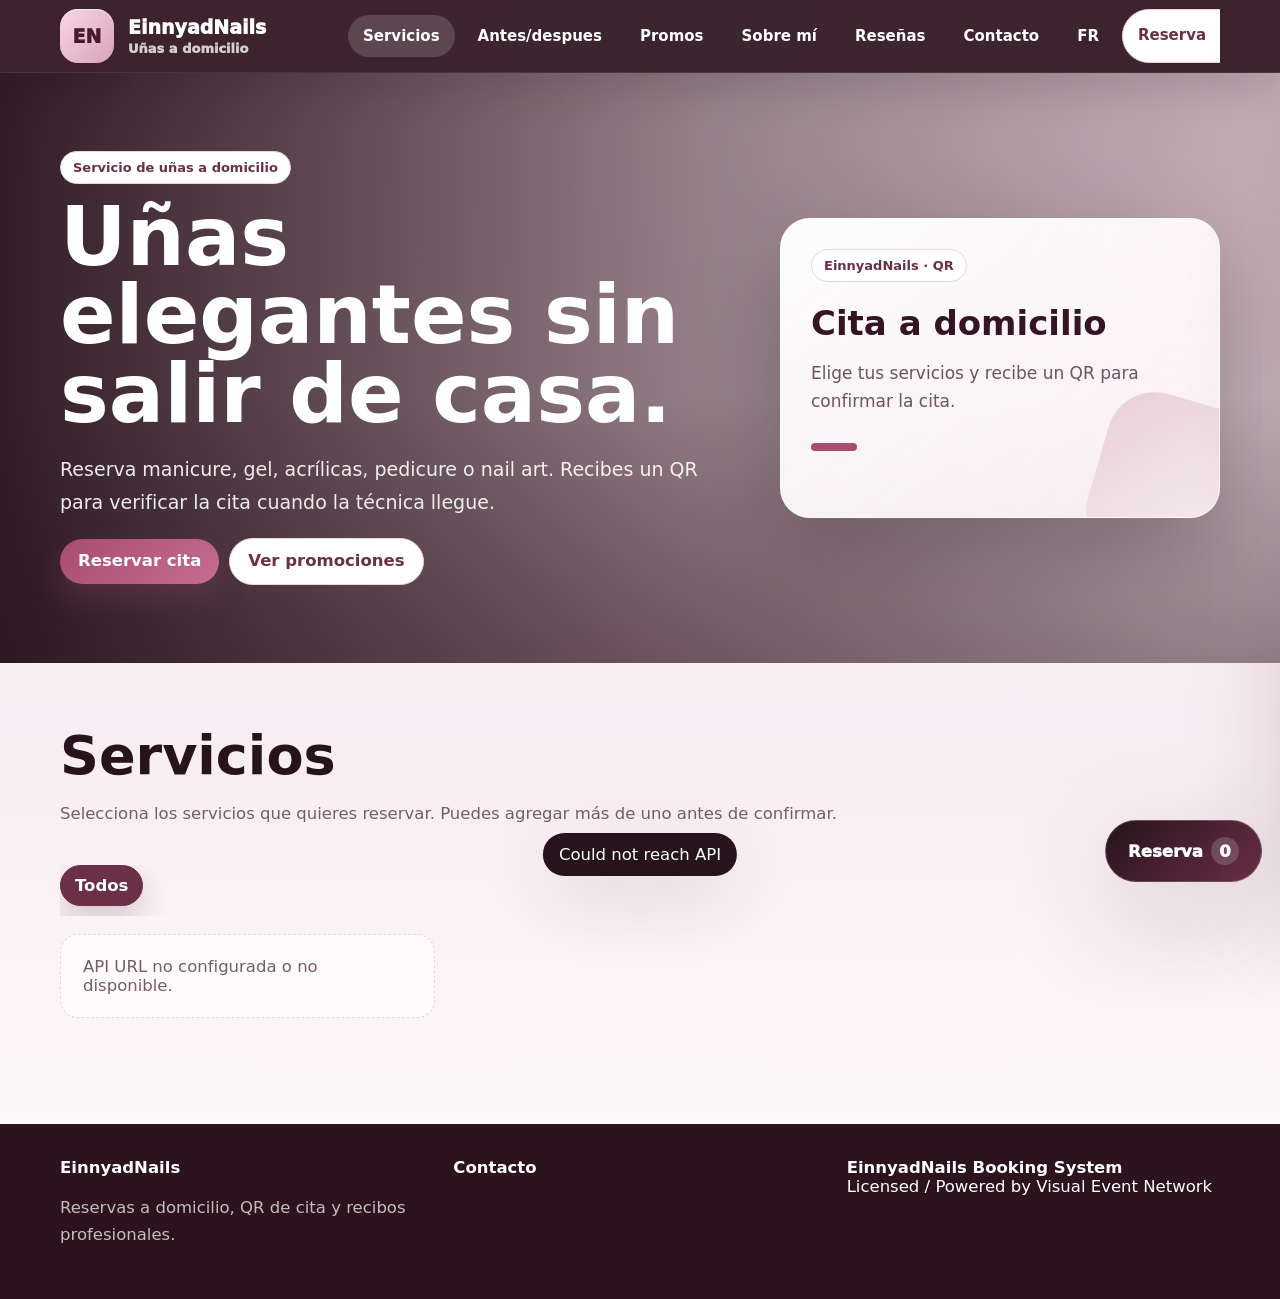
==== commit 6b6959fe: "Update index.html" ====
--- a/index.html
+++ b/index.html
@@ -5,10 +5,10 @@
   <meta name="viewport" content="width=device-width, initial-scale=1">
   <title>EinnyadNails</title>
   <meta name="theme-color" content="#2d131e">
-  <link rel="icon" type="image/svg+xml" href="assets/icons/favicon.svg?v=einnyadnails-web-v13">
-  <link rel="stylesheet" href="assets/nails.css?v=einnyadnails-web-v13">
-  <script src="assets/config.js?v=einnyadnails-web-v13"></script>
-  <script src="assets/app-intro.js?v=einnyadnails-web-v13"></script>
+  <link rel="icon" type="image/svg+xml" href="assets/icons/favicon.svg?v=einnyadnails-web-v23">
+  <link rel="stylesheet" href="assets/nails.css?v=einnyadnails-web-v23">
+  <script src="assets/config.js?v=einnyadnails-web-v23"></script>
+  <script src="assets/app-intro.js?v=einnyadnails-web-v23"></script>
 </head>
 <body>
   <div id="appIntro" class="app-intro" data-auto-hide="false" data-timeout="45000" role="status" aria-live="polite">
@@ -74,6 +74,7 @@
       <div id="beforeAfterSection" class="before-after-section">
         <div class="section-head">
           <div>
+            <span class="pill before-after-kicker" data-i18n="beforeAfterKicker">Transformaciones reales</span>
             <h2 class="section-title" data-i18n="beforeAfterTitle">Antes y despues</h2>
             <p class="section-sub" data-i18n="beforeAfterText">Resultados reales organizados por servicio.</p>
           </div>
@@ -181,7 +182,7 @@
           <label class="field"><span>Email</span><input id="cEmail" type="email" autocomplete="email"></label>
           <div class="split">
             <label class="field"><span data-i18n="coupon">Cupón</span><input id="coupon" oninput="renderCart()"></label>
-            <label class="field"><span data-i18n="payment">Pago</span><select id="payMethod"><option value="Interac e-Transfer">Interac e-Transfer</option><option value="Cash">Cash</option><option value="Payment link">Payment link</option></select></label>
+            <label class="field"><span data-i18n="payment">Pago</span><select id="payMethod"><option value="Interac e-Transfer">Interac e-Transfer</option><option value="Cash">Cash</option></select></label>
           </div>
           <div id="paymentHelp" class="payment-help"></div>
           <label class="field"><span data-i18n="tip">Propina</span><input id="tip" type="number" min="0" step="0.01" value="0" oninput="renderCart()"></label>
@@ -199,7 +200,7 @@
       <div id="receipt"></div>
       <div class="toolbar" style="justify-content:flex-end; margin-top:18px;">
         <button class="btn secondary" type="button" onclick="$('receiptModal').classList.remove('open')" data-i18n="close">Cerrar</button>
-        <button id="payBtn" class="btn dark" style="display:none" type="button" onclick="payNow()">Ver instrucciones de Interac</button>
+        <button id="payBtn" class="btn dark" style="display:none" type="button" onclick="payNow()">Datos de Interac</button>
       </div>
     </div>
   </div>
@@ -271,7 +272,8 @@
         noPromos:'No hay promociones activas ahora.', noReviews:'Todavía no hay reseñas aprobadas.', reviewThanks:'Gracias. Tu reseña fue recibida.', requiredCart:'Selecciona al menos un servicio.', requiredAddress:'La dirección es requerida.', requiredDate:'Selecciona fecha y hora.', requiredAgreement:'Acepta el acuerdo de servicio.',
         appointmentReceived:'Cita recibida', appointmentId:'ID de cita', qrTitle:'QR de cita', qrHelp:'Muestra este QR cuando la técnica llegue para verificar la cita.', paymentStatus:'Estado de pago',
         openDays:'Días abiertos', interacHelp:'Pago por Interac e-Transfer. La cita queda confirmada cuando la dueña verifica el recibo del dinero.', noOpenDays:'No hay horarios públicos configurados.',
-        beforeAfterTitle:'Antes y despues', beforeAfterText:'Resultados reales organizados por servicio.', before:'Antes', after:'Despues', emptyBeforeAfter:'Todavia no hay fotos de antes y despues.'
+        securePayment:'Datos de Interac', stayHere:'Cerrar', continuePayment:'Abrir enlace', interacHelp:'Pago por Interac e-Transfer. La cita queda pendiente hasta que la duena verifica el recibo del dinero.', interacRecipient:'Contacto Interac', qrLookupTitle:'Informacion de tu cita', qrLookupCompleted:'Esta cita ya fue completada. Puedes reservar una proxima cita cuando quieras.', qrLookupActive:'Esta cita sigue activa. Presenta el QR cuando llegue la tecnica.', invalidQr:'Este QR no esta disponible o la cita no fue encontrada.', nextAppointment:'Reservar otra cita',
+        beforeAfterKicker:'Transformaciones reales', beforeAfterTitle:'Antes y despues', beforeAfterText:'Resultados reales organizados por servicio.', beforeAfterResult:'Resultado real de clienta', before:'Antes', after:'Despues', emptyBeforeAfter:'Todavia no hay fotos de antes y despues.'
       },
       fr: {
         subtitle:'Ongles à domicile', navServices:'Services', navBeforeAfter:'Avant/apres', navOffers:'Promos', navAbout:'À propos', navReviews:'Avis', navContact:'Contact', install:'Installer', cart:'Rendez-vous',
@@ -288,7 +290,8 @@
         noPromos:'Aucune promotion active.', noReviews:'Aucun avis approuvé pour le moment.', reviewThanks:'Merci. Votre avis a été reçu.', requiredCart:'Sélectionnez au moins un service.', requiredAddress:'L’adresse est requise.', requiredDate:'Sélectionnez date et heure.', requiredAgreement:'Acceptez les conditions.',
         appointmentReceived:'Rendez-vous reçu', appointmentId:'ID rendez-vous', qrTitle:'QR du rendez-vous', qrHelp:'Montrez ce QR lorsque la technicienne arrive.', paymentStatus:'Statut du paiement',
         openDays:'Jours ouverts', interacHelp:'Paiement par Interac e-Transfer. Le rendez-vous est confirmé lorsque la propriétaire vérifie le reçu du paiement.', noOpenDays:'Aucun horaire public configuré.',
-        beforeAfterTitle:'Avant et apres', beforeAfterText:'Resultats reels organises par service.', before:'Avant', after:'Apres', emptyBeforeAfter:'Aucune photo avant/apres pour le moment.'
+        securePayment:'Details Interac', stayHere:'Fermer', continuePayment:'Ouvrir le lien', interacHelp:'Paiement par Interac e-Transfer. Le rendez-vous reste en attente jusqu a la verification du recu.', interacRecipient:'Contact Interac', qrLookupTitle:'Information du rendez-vous', qrLookupCompleted:'Ce rendez-vous est deja complete. Vous pouvez reserver un prochain rendez-vous quand vous voulez.', qrLookupActive:'Ce rendez-vous est actif. Presentez le QR quand la technicienne arrive.', invalidQr:'Ce QR n est pas disponible ou le rendez-vous est introuvable.', nextAppointment:'Reserver un autre rendez-vous',
+        beforeAfterKicker:'Transformations reelles', beforeAfterTitle:'Avant et apres', beforeAfterText:'Resultats reels organises par service.', beforeAfterResult:'Resultat reel cliente', before:'Avant', after:'Apres', emptyBeforeAfter:'Aucune photo avant/apres pour le moment.'
       }
     };
 
@@ -303,6 +306,7 @@
       $('langLabel').textContent = currentLang === 'es' ? 'FR' : 'ES';
       document.querySelectorAll('[data-i18n]').forEach(function(node){ node.textContent = t(node.getAttribute('data-i18n')); });
       syncPaymentOptions();
+      payments = normalizePaymentConfig(payments);
       $('agreementCopy').textContent = currentLang === 'fr' ? (cfg.agreementTextFr || cfg.agreementText || '') : (cfg.agreementTextEs || cfg.agreementText || '');
       renderPolicyBox();
       renderCats();
@@ -340,6 +344,7 @@
         renderBeforeAfter();
         renderCart();
         loadSecondary();
+        checkPublicQrFromUrl();
       } catch(error) {
         toast(error.message || String(error));
         $('servicesGrid').innerHTML = '<div class="empty">API URL no configurada o no disponible.</div>';
@@ -369,7 +374,7 @@
         services = (result[1] && (result[1].services || result[1].items)) || [];
         cats = ['All'].concat((result[1] && result[1].categories) || []);
         promos = normalizePromos(result[2]);
-        payments = result[3] || payments || { enabled:'No' };
+        payments = normalizePaymentConfig(result[3] || payments || { enabled:'No' });
         loadedLang = targetLang;
         applyConfig();
         renderCats();
@@ -394,7 +399,7 @@
       ]).then(function(result){
         promos = normalizePromos(result[0]);
         reviews = result[1] || [];
-        payments = result[2] || { enabled: 'No' };
+        payments = normalizePaymentConfig(result[2] || { enabled: 'No' });
         availability = result[3] || { hours: [], blocks: [] };
         renderOffers();
         renderReviews();
@@ -502,18 +507,40 @@
       var select = $('payMethod');
       if(!select) return;
       var labels = currentLang === 'fr'
-        ? ['Interac e-Transfer', 'Paiement en personne', 'Lien de paiement']
-        : ['Interac e-Transfer', 'Pago en persona', 'Enlace de pago'];
+        ? ['Interac e-Transfer', 'Paiement en personne']
+        : ['Interac e-Transfer', 'Pago en persona'];
       Array.prototype.forEach.call(select.options, function(option, index){
         if(labels[index]) option.textContent = labels[index];
       });
     }
+    function isLegacyPaymentText(value){
+      var text = String(value || '').toLowerCase();
+      return !text || text.indexOf('pagar seguro') !== -1 || text.indexOf('ver instrucciones') !== -1 || text.indexOf('voir les instructions') !== -1 || text.indexOf('por cuenta bancaria') !== -1 || text.indexOf('par compte bancaire') !== -1 || text.indexOf('correo configurado') !== -1 || text.indexOf('queda confirmada') !== -1 || text.indexOf('payment link') !== -1 || text.indexOf('página segura') !== -1 || text.indexOf('page de paiement') !== -1;
+    }
+    function normalizePaymentConfig(value){
+      var p = Object.assign({}, value || {});
+      var recipient = p.interacRecipient || p.link || (cfg && (cfg.email || cfg.ownerEmail)) || '';
+      var link = String(p.link || '').trim();
+      p.provider = 'Interac e-Transfer';
+      p.interacRecipient = recipient;
+      p.paymentLink = /^https?:\/\//i.test(link) ? link : '';
+      if(isLegacyPaymentText(p.buttonLabel)) p.buttonLabel = t('securePayment');
+      if(isLegacyPaymentText(p.redirectMessage || (currentLang === 'fr' ? p.redirectMessageFr : p.redirectMessageEs))) p.redirectMessage = t('interacHelp');
+      else p.redirectMessage = p.redirectMessage || (currentLang === 'fr' ? p.redirectMessageFr : p.redirectMessageEs) || t('interacHelp');
+      if(isLegacyPaymentText(p.cashInstructions || (currentLang === 'fr' ? p.cashInstructionsFr : p.cashInstructionsEs))) p.cashInstructions = currentLang === 'fr' ? 'Paiement en personne a la fin du service.' : 'Pago en persona al finalizar el servicio.';
+      else p.cashInstructions = p.cashInstructions || (currentLang === 'fr' ? p.cashInstructionsFr : p.cashInstructionsEs) || (currentLang === 'fr' ? 'Paiement en personne a la fin du service.' : 'Pago en persona al finalizar el servicio.');
+      if(!p.enabled && recipient) p.enabled = 'Yes';
+      return p;
+    }
     function renderPaymentHelp(){
       if(!$('paymentHelp')) return;
+      payments = normalizePaymentConfig(payments);
       var method = $('payMethod') ? $('payMethod').value : '';
       var text = payments.redirectMessage || t('interacHelp');
-      if(String(method).toLowerCase().indexOf('cash') !== -1) text = payments.cashInstructions || (currentLang === 'fr' ? 'Paiement en personne a la fin du service.' : 'Pago en persona al finalizar el servicio.');
-      $('paymentHelp').textContent = text;
+      var isCash = String(method).toLowerCase().indexOf('cash') !== -1;
+      if(isCash) text = payments.cashInstructions || (currentLang === 'fr' ? 'Paiement en personne a la fin du service.' : 'Pago en persona al finalizar el servicio.');
+      var recipient = payments.interacRecipient || payments.link || (cfg && cfg.email) || '';
+      $('paymentHelp').innerHTML = '<strong>' + RTApi.esc(isCash ? (currentLang === 'fr' ? 'Paiement en personne' : 'Pago en persona') : 'Interac e-Transfer') + '</strong><p>' + RTApi.esc(text) + '</p>' + (!isCash && recipient ? '<div class="interac-recipient"><span>' + RTApi.esc(t('interacRecipient')) + '</span><strong>' + RTApi.esc(recipient) + '</strong></div>' : '');
     }
     function renderPolicyBox(){
       if(!$('policyBox')) return;
@@ -533,6 +560,7 @@
       var navButton = button || document.querySelector('.navlinks button[data-section="' + name + '"]');
       if(navButton) navButton.classList.add('active');
       window.scrollTo({ top: document.querySelector('main').offsetTop - 70, behavior: 'smooth' });
+      if(name === 'before-after') setTimeout(activateBeforeAfterAnimations, 80);
     }
 
     function renderCats(){
@@ -555,7 +583,7 @@
         var image = item.image || 'https://images.unsplash.com/photo-1604654894610-df63bc536371?auto=format&fit=crop&w=1200&q=80';
         var selectedQty = cart[item.id] || 0;
         var actionLabel = selectedQty ? (t('add') + ' +' + selectedQty) : t('add');
-        return '<article class="card service-card ' + (selectedQty ? 'selected' : '') + '"><div class="service-img"><img src="' + RTApi.esc(image) + '" alt="' + RTApi.esc(item.name || 'Servicio') + '" loading="lazy" decoding="async"></div>' + (selectedQty ? '<span class="selected-badge">' + RTApi.esc(t('selected')) + '</span>' : '') + '<div class="service-body"><span class="badge dark">' + RTApi.esc(item.category || '') + '</span><h3>' + RTApi.esc(item.name || '') + '</h3><p class="section-sub">' + RTApi.esc(item.description || '') + '</p><div class="price-row"><div><div class="price">' + RTApi.money(item.price) + '</div><span class="section-sub">' + RTApi.esc(item.durationMinutes || 60) + ' min</span></div><button class="btn" type="button" onclick="addService(\'' + RTApi.esc(item.id) + '\')">' + RTApi.esc(actionLabel) + '</button></div></div></article>';
+        return '<article class="card service-card ' + (selectedQty ? 'selected' : '') + '"><div class="service-img">' + renderPublicImage(image, item.name || 'Servicio') + '</div>' + (selectedQty ? '<span class="selected-badge">' + RTApi.esc(t('selected')) + '</span>' : '') + '<div class="service-body"><span class="badge dark">' + RTApi.esc(item.category || '') + '</span><h3>' + RTApi.esc(item.name || '') + '</h3><p class="section-sub">' + RTApi.esc(item.description || '') + '</p><div class="price-row"><div><div class="price">' + RTApi.money(item.price) + '</div><span class="section-sub">' + RTApi.esc(item.durationMinutes || 60) + ' min</span></div><button class="btn" type="button" onclick="addService(\'' + RTApi.esc(item.id) + '\')">' + RTApi.esc(actionLabel) + '</button></div></div></article>';
       }).join('') || '<div class="empty">' + t('emptyServices') + '</div>';
     }
     function renderBeforeAfter(){
@@ -565,10 +593,75 @@
         $('beforeAfterGrid').innerHTML = '<div class="empty">' + RTApi.esc(t('emptyBeforeAfter')) + '</div>';
         return;
       }
-      $('beforeAfterGrid').innerHTML = pairs.map(function(item){
-        return '<article class="before-after-card"><h3>' + RTApi.esc(item.name || '') + '</h3><div class="before-after-pair"><figure><img src="' + RTApi.esc(item.beforeImage) + '" alt="' + RTApi.esc(t('before') + ' - ' + (item.name || '')) + '" loading="lazy" decoding="async"><figcaption>' + RTApi.esc(t('before')) + '</figcaption></figure><figure><img src="' + RTApi.esc(item.afterImage) + '" alt="' + RTApi.esc(t('after') + ' - ' + (item.name || '')) + '" loading="lazy" decoding="async"><figcaption>' + RTApi.esc(t('after')) + '</figcaption></figure></div></article>';
+      $('beforeAfterGrid').innerHTML = pairs.map(function(item, index){
+        var delay = Math.min(index * 90, 420);
+        var category = item.category ? '<span class="badge dark">' + RTApi.esc(item.category) + '</span>' : '';
+        return '<article class="before-after-card before-after-reveal" style="--reveal-delay:' + delay + 'ms">' +
+          '<div class="before-after-card-head">' + category + '<h3>' + RTApi.esc(item.name || '') + '</h3></div>' +
+          '<div class="before-after-pair" aria-label="' + RTApi.esc(t('beforeAfterTitle') + ' - ' + (item.name || '')) + '">' +
+          '<span class="before-after-divider" aria-hidden="true"><i></i></span>' +
+          '<span class="before-after-spark spark-one" aria-hidden="true"></span><span class="before-after-spark spark-two" aria-hidden="true"></span>' +
+          '<figure class="before-photo">' + renderPublicImage(item.beforeImage, t('before') + ' - ' + (item.name || '')) + '<figcaption>' + RTApi.esc(t('before')) + '</figcaption></figure>' +
+          '<figure class="after-photo">' + renderPublicImage(item.afterImage, t('after') + ' - ' + (item.name || '')) + '<figcaption>' + RTApi.esc(t('after')) + '</figcaption></figure>' +
+          '</div><div class="before-after-note"><span>' + RTApi.esc(t('beforeAfterResult')) + '</span></div></article>';
       }).join('');
-    }
+      activateBeforeAfterAnimations();
+    }
+    function activateBeforeAfterAnimations(){
+      var cards = Array.prototype.slice.call(document.querySelectorAll('.before-after-reveal'));
+      if(!cards.length) return;
+      if(!('IntersectionObserver' in window)){
+        cards.forEach(function(card){ card.classList.add('is-visible'); });
+        return;
+      }
+      if(window.beforeAfterObserver && window.beforeAfterObserver.disconnect) window.beforeAfterObserver.disconnect();
+      window.beforeAfterObserver = new IntersectionObserver(function(entries, observer){
+        entries.forEach(function(entry){
+          if(entry.isIntersecting){
+            entry.target.classList.add('is-visible');
+            observer.unobserve(entry.target);
+          }
+        });
+      }, { threshold: 0.16, rootMargin: '0px 0px -8% 0px' });
+      cards.forEach(function(card){ window.beforeAfterObserver.observe(card); });
+    }
+    function renderPublicImage(url, alt){
+      var src = publicImageUrl(url);
+      if(!src) return '';
+      var driveId = extractDriveImageId(url);
+      var attrs = driveId ? ' data-drive-id="' + RTApi.esc(driveId) + '" data-fallback-step="0" onerror="handlePublicImageError(this)"' : ' onerror="this.remove()"';
+      return '<img src="' + RTApi.esc(src) + '" alt="' + RTApi.esc(alt || '') + '" loading="lazy" decoding="async"' + attrs + '>';
+    }
+    function publicImageUrl(url){
+      var value = String(url || '').trim();
+      var driveId = extractDriveImageId(value);
+      return driveId ? 'https://lh3.googleusercontent.com/d/' + encodeURIComponent(driveId) + '=w1600' : value;
+    }
+    function extractDriveImageId(value){
+      var text = String(value || '').trim();
+      if(!text) return '';
+      var match = text.match(/[?&]id=([^&]+)/);
+      if(match) return decodeURIComponent(match[1]);
+      match = text.match(/\/d\/([^/?#=]+)/);
+      if(match) return decodeURIComponent(match[1]);
+      if(/^[a-zA-Z0-9_-]{20,}$/.test(text)) return text;
+      return '';
+    }
+    window.handlePublicImageError = function(image){
+      var driveId = image && image.dataset ? image.dataset.driveId : '';
+      if(!driveId){ if(image) image.style.display = 'none'; return; }
+      var step = Number(image.dataset.fallbackStep || 0);
+      var fallbacks = [
+        'https://drive.google.com/thumbnail?id=' + encodeURIComponent(driveId) + '&sz=w1600',
+        'https://drive.google.com/uc?export=view&id=' + encodeURIComponent(driveId)
+      ];
+      if(step < fallbacks.length){
+        image.dataset.fallbackStep = String(step + 1);
+        image.src = fallbacks[step];
+      } else {
+        image.style.display = 'none';
+      }
+    };
     function renderOffers(){
       $('offers').innerHTML = promos.map(function(promo){
         return '<div class="card"><span class="badge green">' + RTApi.esc(promo.code || '') + '</span><h3>' + RTApi.esc(promo.title || '') + '</h3><p class="section-sub">' + RTApi.esc(promo.description || '') + '</p></div>';
@@ -759,9 +852,9 @@
     }
 
     function renderReceipt(appointment, paymentConfig){
-      payments = paymentConfig || payments || {};
+      payments = normalizePaymentConfig(paymentConfig || payments || {});
       var rows = (appointment.items || []).map(function(item){ return '<div class="cart-line"><span>' + RTApi.esc(item.quantity || 1) + 'x ' + RTApi.esc(currentLang === 'fr' ? (item.nameFr || item.name) : (item.nameEs || item.name)) + '</span><strong>' + RTApi.money(item.lineTotal) + '</strong></div>'; }).join('');
-      var qr = appointment.qrUrl ? '<div class="card" style="margin-top:16px;text-align:center;"><h3>' + t('qrTitle') + '</h3><img src="' + RTApi.esc(appointment.qrUrl) + '" alt="QR" width="190" height="190" style="margin:auto;background:#fff;padding:10px;border-radius:16px;border:1px solid var(--line);"><p class="section-sub">' + t('qrHelp') + '</p><p class="section-sub">Token: ' + RTApi.esc(appointment.qrToken || '') + '</p></div>' : '';
+      var qr = appointment.qrUrl ? '<div class="card" style="margin-top:16px;text-align:center;"><h3>' + t('qrTitle') + '</h3><img src="' + RTApi.esc(appointment.qrUrl) + '" alt="QR" width="190" height="190" style="margin:auto;background:#fff;padding:10px;border-radius:16px;border:1px solid var(--line);"><p class="section-sub">' + t('qrHelp') + '</p></div>' : '';
       var receiptTotals = '<div class="totals"><div class="total-line"><span>' + t('subtotal') + '</span><strong>' + RTApi.money(appointment.subtotal) + '</strong></div><div class="total-line"><span>' + t('discount') + '</span><strong>-' + RTApi.money(appointment.discount) + '</strong></div>';
       if(Number(appointment.travelFee || 0) > 0) receiptTotals += '<div class="total-line fee-line"><span>' + t('travelFee') + '<small>' + t('travelFeeHelp') + '</small></span><strong>' + RTApi.money(appointment.travelFee) + '</strong></div>';
       if(Number(appointment.tip || 0) > 0) receiptTotals += '<div class="total-line"><span>' + t('tip') + '</span><strong>' + RTApi.money(appointment.tip) + '</strong></div>';
@@ -769,22 +862,64 @@
       var methodText = String(appointment.paymentMethod || '');
       var isCash = methodText.toLowerCase().indexOf('cash') !== -1;
       var isInterac = methodText.toLowerCase().indexOf('interac') !== -1 || methodText.toLowerCase().indexOf('transfer') !== -1;
-      var paymentNote = !isCash ? '<div class="payment-help receipt-help">' + RTApi.esc(payments.redirectMessage || t('interacHelp')) + (cfg.email ? '<br><strong>' + RTApi.esc(cfg.email) + '</strong>' : '') + '</div>' : '';
+      var recipient = payments.interacRecipient || payments.link || (cfg && cfg.email) || '';
+      var paymentNote = !isCash ? '<div class="payment-help receipt-help"><strong>Interac e-Transfer</strong><p>' + RTApi.esc(payments.redirectMessage || t('interacHelp')) + '</p>' + (recipient ? '<div class="interac-recipient"><span>' + RTApi.esc(t('interacRecipient')) + '</span><strong>' + RTApi.esc(recipient) + '</strong></div>' : '') + '</div>' : '';
       $('receipt').innerHTML = '<div><span class="badge green">' + RTApi.esc(appointment.status || '') + '</span><h2>' + t('appointmentReceived') + '</h2><p class="section-sub">' + t('appointmentId') + ': <strong>' + RTApi.esc(appointment.appointmentId || '') + '</strong></p><div class="info-list"><div class="info-row"><span>' + t('preferredDate') + '</span><strong>' + RTApi.esc(appointment.preferredDate + ' ' + formatTime12(appointment.preferredTime)) + '</strong></div><div class="info-row"><span>' + t('address') + '</span><strong>' + RTApi.esc(appointment.customerAddress || '') + '</strong></div></div><h3>' + t('servicesTitle') + '</h3>' + rows + receiptTotals + '<p class="section-sub">' + t('paymentStatus') + ': ' + RTApi.esc(appointment.paymentStatus || '') + '</p>' + paymentNote + qr + '</div>';
-      $('payBtn').style.display = payments.enabled === 'Yes' && !isCash && (payments.link || isInterac) ? '' : 'none';
+      $('payBtn').style.display = payments.enabled === 'Yes' && !isCash && (payments.paymentLink || recipient || isInterac) ? '' : 'none';
       $('payBtn').textContent = payments.buttonLabel || t('securePayment');
       $('receiptModal').classList.add('open');
     }
     function payNow(){
       if(!payments) return;
+      payments = normalizePaymentConfig(payments);
       $('paymentTitle').textContent = payments.buttonLabel || t('securePayment');
-      $('paymentMessage').textContent = payments.redirectMessage || (currentLang === 'fr' ? (payments.redirectMessageFr || '') : (payments.redirectMessageEs || ''));
-      $('continuePaymentBtn').style.display = payments.link ? '' : 'none';
+      var recipient = payments.interacRecipient || payments.link || (cfg && cfg.email) || '';
+      $('paymentMessage').innerHTML = RTApi.esc(payments.redirectMessage || (currentLang === 'fr' ? (payments.redirectMessageFr || '') : (payments.redirectMessageEs || ''))) + (recipient ? '<br><br><strong>' + RTApi.esc(t('interacRecipient')) + ': ' + RTApi.esc(recipient) + '</strong>' : '');
+      $('continuePaymentBtn').style.display = payments.paymentLink ? '' : 'none';
       $('paymentModal').classList.add('open');
     }
     function continuePayment(){
-      if(payments && payments.link) window.open(payments.link, '_blank');
+      if(payments && payments.paymentLink) window.open(payments.paymentLink, '_blank');
       $('paymentModal').classList.remove('open');
+    }
+
+    async function checkPublicQrFromUrl(){
+      var params = new URLSearchParams(window.location.search || '');
+      var appointmentId = params.get('appointmentId') || params.get('id') || '';
+      var qrToken = params.get('qrToken') || params.get('token') || '';
+      if(!appointmentId || !qrToken) return;
+      try {
+        var result = await RTApi.client('getAppointmentByQr', { appointmentId:appointmentId, qrToken:qrToken, language:currentLang });
+        renderPublicQrAppointment(result);
+      } catch(error) {
+        var message = error.message || String(error);
+        if(/Unknown client action|getAppointmentByQr/i.test(message)) message = t('invalidQr');
+        $('receipt').innerHTML = '<div><span class="badge dark">QR</span><h2>' + RTApi.esc(t('qrLookupTitle')) + '</h2><p class="section-sub">' + RTApi.esc(message) + '</p><button class="btn full" type="button" onclick="closeQrLookupAndBook()">' + RTApi.esc(t('nextAppointment')) + '</button></div>';
+        $('payBtn').style.display = 'none';
+        $('receiptModal').classList.add('open');
+      }
+    }
+    function renderPublicQrAppointment(appointment){
+      var rows = (appointment.items || []).map(function(item){
+        return '<div class="cart-line"><span>' + RTApi.esc(item.quantity || 1) + 'x ' + RTApi.esc(item.name || '') + '</span><strong>' + RTApi.money(item.lineTotal || 0) + '</strong></div>';
+      }).join('');
+      var extras = (appointment.extras || []).map(function(extra){
+        return '<div class="cart-line"><span>' + RTApi.esc(extra.name || '') + '</span><strong>' + RTApi.money(extra.price || 0) + '</strong></div>';
+      }).join('');
+      var summary = appointment.completed ? t('qrLookupCompleted') : t('qrLookupActive');
+      var totals = '<div class="totals"><div class="total-line"><span>' + t('subtotal') + '</span><strong>' + RTApi.money(appointment.subtotal || 0) + '</strong></div>' +
+        (Number(appointment.extraTotal || 0) > 0 ? '<div class="total-line"><span>Extras</span><strong>' + RTApi.money(appointment.extraTotal) + '</strong></div>' : '') +
+        (Number(appointment.travelFee || 0) > 0 ? '<div class="total-line"><span>' + t('travelFee') + '</span><strong>' + RTApi.money(appointment.travelFee) + '</strong></div>' : '') +
+        (Number(appointment.tip || 0) > 0 ? '<div class="total-line"><span>' + t('tip') + '</span><strong>' + RTApi.money(appointment.tip) + '</strong></div>' : '') +
+        '<div class="total-line grand"><span>' + t('total') + '</span><strong>' + RTApi.money(appointment.total || 0) + '</strong></div></div>';
+      $('receipt').innerHTML = '<div class="public-qr-summary"><span class="badge ' + (appointment.completed ? 'dark' : 'green') + '">' + RTApi.esc(appointment.completed ? 'Completed' : (appointment.status || 'Active')) + '</span><h2>' + RTApi.esc(t('qrLookupTitle')) + '</h2><p class="section-sub">' + RTApi.esc(summary) + '</p><div class="info-list"><div class="info-row"><span>' + RTApi.esc(t('appointmentId')) + '</span><strong>' + RTApi.esc(appointment.appointmentId || '') + '</strong></div><div class="info-row"><span>' + RTApi.esc(t('preferredDate')) + '</span><strong>' + RTApi.esc((appointment.preferredDate || '') + ' ' + formatTime12(appointment.preferredTime || '')) + '</strong></div><div class="info-row"><span>' + RTApi.esc(t('paymentStatus')) + '</span><strong>' + RTApi.esc(appointment.paymentStatus || '') + '</strong></div></div><h3>' + RTApi.esc(t('servicesTitle')) + '</h3>' + (rows || '<div class="empty">' + RTApi.esc(t('emptyServices')) + '</div>') + (extras ? '<h3>Extras</h3>' + extras : '') + totals + '<button class="btn full" type="button" onclick="closeQrLookupAndBook()">' + RTApi.esc(t('nextAppointment')) + '</button></div>';
+      $('payBtn').style.display = 'none';
+      $('receiptModal').classList.add('open');
+    }
+    function closeQrLookupAndBook(){
+      $('receiptModal').classList.remove('open');
+      if(window.history && window.history.replaceState) window.history.replaceState({}, document.title, window.location.pathname);
+      showSection('services');
     }
 
     init();
--- a/assets/nails.css
+++ b/assets/nails.css
@@ -118,6 +118,7 @@
 .navlinks { display:flex; align-items:center; gap:8px; overflow-x:auto; scrollbar-width:none; }
 .navlinks::-webkit-scrollbar { display:none; }
 .navlinks button, .navlinks a {
+  flex:0 0 auto;
   border:0;
   color:#fff;
   background:transparent;
@@ -129,6 +130,10 @@
 }
 .navlinks button.active, .navlinks a.active { background:rgba(255,255,255,.16); }
 .btn {
+  display:inline-flex;
+  align-items:center;
+  justify-content:center;
+  gap:8px;
   border:0;
   border-radius:999px;
   padding:13px 18px;
@@ -136,11 +141,23 @@
   color:#fff;
   font-weight:900;
   box-shadow: 0 14px 30px rgba(168,77,112,.24);
+  min-width:0;
+  max-width:100%;
+  text-align:center;
+  line-height:1.15;
+  white-space:normal;
+  overflow-wrap:anywhere;
 }
 .btn.secondary { background:#fff; color:var(--brand-3); border:1px solid var(--line); box-shadow:none; }
 .btn.dark { background:var(--ink); color:#fff; }
 .btn.success { background:var(--success); }
 .btn.danger { background:var(--danger); }
+.btn.danger-soft {
+  background:#fff5f8;
+  color:#8e2444;
+  border:1px solid #f0c7d4;
+  box-shadow:none;
+}
 .btn.full { width:100%; }
 .btn:disabled { opacity:.55; cursor:not-allowed; }
 .hero {
@@ -223,6 +240,7 @@
 .service-body { padding:20px; }
 .service-body h3 { margin:10px 0 8px; font-size:22px; }
 .price-row { display:flex; justify-content:space-between; align-items:center; gap:12px; margin-top:16px; }
+.price-row > * { min-width:0; }
 .price { color:var(--brand-3); font-weight:950; font-size:22px; }
 .category-row { display:flex; gap:8px; overflow-x:auto; padding-bottom:10px; margin-bottom:18px; }
 .cat-chip {
@@ -283,6 +301,7 @@
 .drawer-head { display:flex; justify-content:space-between; gap:12px; padding:18px; border-bottom:1px solid var(--line); }
 .drawer-body { padding:18px; overflow:auto; display:grid; gap:18px; }
 .cart-line { display:flex; justify-content:space-between; gap:12px; padding:14px 0; border-bottom:1px solid var(--line); }
+.cart-line > * { min-width:0; }
 .qty { display:flex; align-items:center; gap:8px; margin-top:8px; }
 .qty button { width:32px; height:32px; border-radius:999px; border:1px solid var(--line); background:#fff; }
 .field { display:grid; gap:7px; font-weight:850; color:var(--ink); }
@@ -452,9 +471,19 @@
   flex-wrap:wrap;
   gap:8px;
   min-width:220px;
+  padding:8px;
+  border:1px solid var(--line);
+  border-radius:18px;
+  background:linear-gradient(135deg, #fff, #fff7fa);
 }
 .table-actions select { min-width:150px; }
-.table-actions .btn { padding:10px 12px; font-size:13px; }
+.table-actions .btn {
+  flex:1 1 auto;
+  padding:10px 12px;
+  border-radius:14px;
+  font-size:13px;
+  min-height:40px;
+}
 .status { display:inline-flex; padding:6px 10px; border-radius:999px; font-weight:900; background:#f2e4eb; color:var(--brand-3); }
 .status.completed { background:#e8f6ee; color:#24724e; }
 .qr-layout { display:grid; grid-template-columns:.8fr 1.2fr; gap:18px; align-items:start; }
@@ -503,6 +532,60 @@
 .hour-row label { display:flex; align-items:center; gap:6px; color:var(--muted); font-weight:900; }
 .hour-row input[type="checkbox"] { width:auto; }
 .photo-upload-grid { display:grid; grid-template-columns:repeat(3, minmax(0,1fr)); gap:12px; }
+.image-editor {
+  display:grid;
+  gap:12px;
+  padding:12px;
+  border:1px solid var(--line);
+  border-radius:18px;
+  background:#fff;
+}
+.image-editor-controls {
+  display:grid;
+  grid-template-columns:repeat(2, minmax(0, 1fr));
+  gap:10px;
+}
+.image-editor input[type="range"] { padding:0; accent-color:var(--brand); }
+.before-after-admin-grid { margin-top:18px; }
+.before-after-editor-pair {
+  display:grid;
+  grid-template-columns:repeat(2, minmax(0, 1fr));
+  gap:14px;
+}
+.before-after-admin-item {
+  display:grid;
+  gap:12px;
+  padding:14px;
+  border:1px solid var(--line);
+  border-radius:18px;
+  background:#fffafc;
+}
+.before-after-admin-preview {
+  display:grid;
+  grid-template-columns:repeat(2, minmax(0, 1fr));
+  gap:8px;
+}
+.before-after-admin-preview img {
+  width:100%;
+  aspect-ratio:4 / 5;
+  object-fit:cover;
+  border-radius:14px;
+  border:1px solid var(--line);
+  background:#fff4f8;
+}
+.before-after-missing {
+  min-height:150px;
+  display:grid;
+  place-items:center;
+  aspect-ratio:4 / 5;
+  border:1px dashed var(--line);
+  border-radius:14px;
+  background:#fff;
+  color:var(--muted);
+  font-weight:900;
+  text-align:center;
+  padding:10px;
+}
 .photo-storage-card { margin-top:18px; }
 .photo-storage-list { display:grid; gap:10px; margin-top:14px; }
 .photo-storage-line {
@@ -524,31 +607,229 @@
   object-fit:cover;
   border-radius:16px;
   border:1px solid var(--line);
-  background:#fff4f8;
-}
-.before-after-section { margin-top:46px; }
-.before-after-grid { display:grid; grid-template-columns:repeat(2, minmax(0, 1fr)); gap:18px; }
+  background:linear-gradient(135deg, #fff4f8, #f4dfe8);
+}
+.preview-thumb.portrait-preview { aspect-ratio:4 / 5; }
+.before-after-section {
+  position:relative;
+  isolation:isolate;
+  margin-top:46px;
+}
+.before-after-section::before,
+.before-after-section::after {
+  content:"";
+  position:absolute;
+  z-index:-1;
+  border-radius:999px;
+  pointer-events:none;
+}
+.before-after-section::before {
+  width:280px;
+  height:280px;
+  right:-130px;
+  top:-70px;
+  background:radial-gradient(circle, rgba(216,163,184,.28), transparent 68%);
+  animation:baFloat 7s ease-in-out infinite;
+}
+.before-after-section::after {
+  width:220px;
+  height:220px;
+  left:-120px;
+  bottom:12%;
+  background:radial-gradient(circle, rgba(168,77,112,.16), transparent 70%);
+  animation:baFloat 8s ease-in-out infinite reverse;
+}
+.before-after-kicker {
+  margin-bottom:12px;
+  background:linear-gradient(135deg, #fff, #fff0f6);
+  box-shadow:0 12px 30px rgba(168,77,112,.13);
+}
+.before-after-grid { display:grid; grid-template-columns:repeat(2, minmax(0, 1fr)); gap:20px; align-items:stretch; }
 .before-after-card {
+  position:relative;
+  overflow:hidden;
   padding:18px;
+  border-radius:26px;
+  background:
+    linear-gradient(145deg, rgba(255,255,255,.98), rgba(255,247,251,.96)),
+    radial-gradient(circle at 95% 8%, rgba(216,163,184,.38), transparent 34%);
+  border:1px solid rgba(234,212,222,.95);
+  box-shadow:var(--shadow);
+  opacity:0;
+  transform:translateY(28px) scale(.98);
+  transition:opacity .6s ease, transform .6s ease, box-shadow .35s ease, border-color .35s ease;
+  transition-delay:var(--reveal-delay, 0ms);
+}
+.before-after-card.is-visible {
+  opacity:1;
+  transform:translateY(0) scale(1);
+}
+.before-after-card::before {
+  content:"";
+  position:absolute;
+  inset:-48%;
+  background:conic-gradient(from 80deg, transparent 0 34%, rgba(216,163,184,.28), transparent 58% 100%);
+  opacity:.75;
+  animation:baAura 9s linear infinite;
+  pointer-events:none;
+}
+.before-after-card::after {
+  content:"";
+  position:absolute;
+  inset:1px;
+  border-radius:25px;
+  border:1px solid rgba(255,255,255,.74);
+  pointer-events:none;
+}
+.before-after-card > * { position:relative; z-index:1; }
+.before-after-card-head {
+  display:flex;
+  align-items:center;
+  justify-content:space-between;
+  gap:12px;
+  margin-bottom:14px;
+}
+.before-after-card h3 { margin:0; font-size:22px; line-height:1.12; }
+.before-after-pair {
+  position:relative;
+  display:grid;
+  grid-template-columns:repeat(2, minmax(0, 1fr));
+  gap:9px;
+  padding:8px;
   border-radius:24px;
-  background:#fff;
-  border:1px solid var(--line);
-  box-shadow:var(--shadow);
-}
-.before-after-card h3 { margin:0 0 14px; font-size:22px; }
-.before-after-pair { display:grid; grid-template-columns:repeat(2, minmax(0, 1fr)); gap:10px; }
-.before-after-pair figure { margin:0; position:relative; overflow:hidden; border-radius:18px; background:#f8e8ef; }
-.before-after-pair img { width:100%; aspect-ratio:1 / 1; object-fit:cover; }
+  background:
+    linear-gradient(135deg, rgba(255,255,255,.72), rgba(255,240,246,.72)),
+    radial-gradient(circle at 50% 16%, rgba(255,255,255,.9), transparent 44%);
+  border:1px solid rgba(234,212,222,.9);
+  box-shadow:inset 0 1px 0 rgba(255,255,255,.85);
+}
+.before-after-pair figure {
+  margin:0;
+  position:relative;
+  overflow:hidden;
+  border-radius:18px;
+  background:#f8e8ef;
+  box-shadow:0 14px 28px rgba(78,32,52,.12);
+}
+.before-after-pair figure::before {
+  content:"";
+  position:absolute;
+  inset:0;
+  z-index:2;
+  background:linear-gradient(115deg, transparent 0 34%, rgba(255,255,255,.48) 48%, transparent 64% 100%);
+  transform:translateX(-130%);
+  animation:baShine 4.8s ease-in-out infinite;
+  pointer-events:none;
+}
+.before-after-pair figure:nth-of-type(2)::before { animation-delay:.55s; }
+.before-after-pair img { width:100%; aspect-ratio:4 / 5; object-fit:cover; background:#fff4f8; }
 .before-after-pair figcaption {
   position:absolute;
   left:10px;
   bottom:10px;
+  z-index:3;
   padding:7px 10px;
   border-radius:999px;
   background:rgba(45,19,30,.78);
   color:#fff;
   font-size:12px;
   font-weight:900;
+  box-shadow:0 10px 24px rgba(45,19,30,.22);
+}
+.after-photo figcaption { background:linear-gradient(135deg, var(--brand), #c56c91); }
+.before-after-divider {
+  position:absolute;
+  left:50%;
+  top:12px;
+  bottom:12px;
+  z-index:4;
+  display:grid;
+  place-items:center;
+  width:42px;
+  transform:translateX(-50%);
+  pointer-events:none;
+}
+.before-after-divider::before {
+  content:"";
+  width:3px;
+  height:100%;
+  border-radius:999px;
+  background:linear-gradient(180deg, transparent, #fff 12%, var(--brand-2) 50%, #fff 88%, transparent);
+  box-shadow:0 0 22px rgba(168,77,112,.5);
+  animation:baDividerPulse 1.9s ease-in-out infinite;
+}
+.before-after-divider i {
+  position:absolute;
+  width:40px;
+  height:40px;
+  display:grid;
+  place-items:center;
+  border-radius:999px;
+  background:linear-gradient(135deg, #fff, #fff0f6);
+  border:1px solid rgba(216,163,184,.85);
+  box-shadow:0 12px 30px rgba(78,32,52,.22);
+}
+.before-after-divider i::before,
+.before-after-divider i::after {
+  content:"";
+  position:absolute;
+  width:10px;
+  height:10px;
+  border-top:3px solid var(--brand);
+  border-right:3px solid var(--brand);
+}
+.before-after-divider i::before { transform:translateX(-4px) rotate(-135deg); }
+.before-after-divider i::after { transform:translateX(4px) rotate(45deg); }
+.before-after-spark {
+  position:absolute;
+  z-index:5;
+  width:10px;
+  height:10px;
+  border-radius:999px;
+  background:#fff;
+  box-shadow:0 0 0 5px rgba(255,255,255,.2), 0 0 22px rgba(168,77,112,.48);
+  pointer-events:none;
+}
+.spark-one { right:18px; top:18px; animation:baSpark 2.4s ease-in-out infinite; }
+.spark-two { left:18px; bottom:18px; animation:baSpark 2.8s ease-in-out infinite .35s; }
+.before-after-note {
+  display:flex;
+  justify-content:center;
+  margin-top:12px;
+}
+.before-after-note span {
+  display:inline-flex;
+  align-items:center;
+  justify-content:center;
+  min-height:32px;
+  padding:7px 13px;
+  border-radius:999px;
+  color:var(--brand-3);
+  background:rgba(255,255,255,.78);
+  border:1px solid rgba(234,212,222,.95);
+  font-size:12px;
+  font-weight:950;
+  box-shadow:0 12px 26px rgba(78,32,52,.08);
+}
+@keyframes baAura {
+  to { transform:rotate(360deg); }
+}
+@keyframes baFloat {
+  0%, 100% { transform:translate3d(0,0,0) scale(1); opacity:.72; }
+  50% { transform:translate3d(0,-14px,0) scale(1.06); opacity:1; }
+}
+@keyframes baShine {
+  0%, 48% { transform:translateX(-130%); opacity:0; }
+  58% { opacity:1; }
+  78%, 100% { transform:translateX(130%); opacity:0; }
+}
+@keyframes baDividerPulse {
+  0%, 100% { opacity:.72; transform:scaleY(.96); }
+  50% { opacity:1; transform:scaleY(1.03); }
+}
+@keyframes baSpark {
+  0%, 100% { transform:scale(.75); opacity:.42; }
+  50% { transform:scale(1.15); opacity:1; }
 }
 .loading-inline { display:inline-block; width:18px; height:18px; border-radius:999px; border:3px solid #f0d7e2; border-top-color:var(--brand); animation:spin .8s linear infinite; vertical-align:middle; }
 @keyframes spin { to { transform:rotate(360deg); } }
@@ -574,6 +855,75 @@
   .intro-card { min-height:380px; padding:22px; }
   .hour-row { grid-template-columns:1fr; }
 }
+@media (max-width: 560px) {
+  .before-after-section { margin-top:28px; }
+  .before-after-card {
+    padding:13px;
+    border-radius:22px;
+  }
+  .before-after-card::after { border-radius:21px; }
+  .before-after-card-head {
+    align-items:flex-start;
+    flex-direction:column;
+    gap:8px;
+  }
+  .before-after-card h3 { font-size:20px; }
+  .before-after-pair {
+    gap:6px;
+    padding:6px;
+    border-radius:20px;
+  }
+  .before-after-pair figure { border-radius:15px; }
+  .before-after-pair figcaption {
+    left:7px;
+    bottom:7px;
+    padding:6px 8px;
+    font-size:11px;
+  }
+  .before-after-divider {
+    top:9px;
+    bottom:9px;
+    width:34px;
+  }
+  .before-after-divider i {
+    width:34px;
+    height:34px;
+  }
+  .before-after-divider i::before,
+  .before-after-divider i::after {
+    width:8px;
+    height:8px;
+    border-top-width:2px;
+    border-right-width:2px;
+  }
+  .before-after-spark {
+    width:8px;
+    height:8px;
+  }
+  .spark-one { right:14px; top:14px; }
+  .spark-two { left:14px; bottom:14px; }
+}
+@media (prefers-reduced-motion: reduce) {
+  .before-after-section::before,
+  .before-after-section::after,
+  .before-after-card::before,
+  .before-after-pair figure::before,
+  .before-after-divider::before,
+  .before-after-card.is-visible:hover .before-after-divider i,
+  .before-after-spark {
+    animation:none !important;
+  }
+  .before-after-card,
+  .before-after-card.is-visible,
+  .before-after-card.is-visible:hover,
+  .before-after-pair img {
+    transition:none !important;
+  }
+  .before-after-card {
+    opacity:1;
+    transform:none;
+  }
+}
 
 .app-intro {
   background:
@@ -689,12 +1039,15 @@
 .category-row { scrollbar-width:none; }
 .category-row::-webkit-scrollbar { display:none; }
 .cat-chip.active { box-shadow:0 14px 30px rgba(107,47,72,.22); }
-.before-after-card:hover {
+.before-after-card.is-visible:hover {
   transform:translateY(-5px);
   box-shadow:0 34px 86px rgba(78,32,52,.2);
-}
-.before-after-pair img { transition:transform .45s ease; }
-.before-after-card:hover img { transform:scale(1.04); }
+  border-color:#d8a3b8;
+}
+.before-after-pair img { transition:transform .55s ease, filter .55s ease; }
+.before-after-card.is-visible:hover .before-photo img { transform:scale(1.04); filter:saturate(1.02) contrast(1.02); }
+.before-after-card.is-visible:hover .after-photo img { transform:scale(1.08); filter:saturate(1.1) contrast(1.04); }
+.before-after-card.is-visible:hover .before-after-divider i { animation:baSpark 1.5s ease-in-out infinite; }
 .contact-modern {
   background:
     linear-gradient(135deg, rgba(255,255,255,.98), rgba(255,243,248,.96)),
@@ -768,6 +1121,28 @@
 }
 .availability-summary strong,
 .payment-help strong { color:var(--brand-3); }
+.payment-help p { margin:8px 0 0; }
+.interac-recipient {
+  display:flex;
+  align-items:center;
+  justify-content:space-between;
+  gap:12px;
+  margin-top:12px;
+  padding:10px 12px;
+  border-radius:14px;
+  background:#fff;
+  border:1px solid var(--line);
+  color:var(--ink);
+  font-weight:900;
+}
+.interac-recipient span {
+  color:var(--muted);
+  font-size:12px;
+  text-transform:uppercase;
+  letter-spacing:.04em;
+}
+.interac-recipient strong { overflow-wrap:anywhere; text-align:right; }
+.public-qr-summary .btn { margin-top:16px; }
 .availability-summary p { margin:8px 0 0; }
 .availability-chips {
   display:flex;
@@ -851,7 +1226,16 @@
 
 @media (max-width: 900px) {
   .brand { min-width:0; width:100%; }
-  .navlinks { padding-bottom:4px; }
+  .nav { align-items:flex-start; flex-wrap:wrap; }
+  .navlinks {
+    flex:0 0 100%;
+    width:100%;
+    max-width:100%;
+    padding-bottom:4px;
+  }
+  .navlinks .btn {
+    white-space:nowrap;
+  }
   .hero-inner, .settings-grid { grid-template-columns:1fr; }
   .hero { min-height:auto; }
   .hero-inner { gap:22px; padding:46px 0; }
@@ -871,6 +1255,20 @@
   .hero p { font-size:17px; }
   .hero-actions .btn { width:100%; justify-content:center; text-align:center; }
   .navlinks { gap:6px; }
+  .navlinks {
+    display:grid;
+    grid-template-columns:repeat(3, minmax(0, 1fr));
+    overflow-x:visible;
+  }
+  .navlinks button,
+  .navlinks a,
+  .navlinks .btn {
+    width:100%;
+    min-height:44px;
+    white-space:normal;
+    text-align:center;
+    overflow-wrap:anywhere;
+  }
   .spotlight-card { padding:22px; border-radius:24px; }
   .service-img { min-height:220px; }
   .drawer-panel {
@@ -891,6 +1289,32 @@
   }
   .cart-fab.has-items { animation:cartPulseStatic 1.4s ease-in-out infinite; }
   @keyframes cartPulseStatic { 0%,100% { transform:translateY(0); } 50% { transform:translateY(-3px); } }
+  .price-row {
+    align-items:stretch;
+    flex-direction:column;
+  }
+  .price-row .btn {
+    width:100%;
+  }
+  .cart-line {
+    align-items:stretch;
+    flex-direction:column;
+  }
+  .cart-line > strong {
+    align-self:flex-end;
+  }
+  .drawer-head {
+    align-items:stretch;
+    flex-direction:column;
+  }
+  .drawer-head .btn {
+    width:100%;
+  }
+  .cat-chip {
+    max-width:72vw;
+    white-space:normal;
+    overflow-wrap:anywhere;
+  }
   .contact-modern { padding:18px; border-radius:24px; }
   .contact-action { min-height:116px; }
   .availability-chips { display:grid; grid-template-columns:1fr; }
@@ -1021,8 +1445,17 @@
 
 .admin-shell .btn {
   max-width: 100%;
+  min-width: 0;
   white-space: normal;
   text-align: center;
+  line-height: 1.15;
+  overflow-wrap: anywhere;
+  word-break: normal;
+}
+
+.admin-shell button,
+.admin-shell .btn {
+  min-height: 44px;
 }
 
 .admin-shell .calendar-week,
@@ -1057,7 +1490,9 @@
   .admin-shell .grid-3,
   .admin-shell .admin-grid,
   .admin-shell .qr-layout,
-  .admin-shell .photo-upload-grid {
+  .admin-shell .photo-upload-grid,
+  .admin-shell .before-after-editor-pair,
+  .admin-shell .before-after-admin-preview {
     grid-template-columns: minmax(0, 1fr) !important;
   }
 
@@ -1080,14 +1515,33 @@
   .admin-shell .toolbar {
     width: 100%;
     align-items: stretch;
+    min-width: 0;
   }
 
   .admin-shell .toolbar .btn,
   .admin-shell .toolbar button,
   .admin-shell .section-head.compact > .btn,
   .admin-shell .section-head.compact > button {
-    width: 100%;
+    flex: 1 1 min(180px, 100%);
+    width: auto;
     min-width: 0;
+    max-width: 100%;
+    justify-content: center;
+  }
+
+  .admin-shell .admin-tabs {
+    display:grid;
+    grid-template-columns:repeat(2, minmax(0, 1fr));
+    overflow-x:visible;
+  }
+
+  .admin-shell .admin-tabs button {
+    width:100%;
+    min-width:0;
+    white-space:normal;
+    line-height:1.15;
+    text-align:center;
+    overflow-wrap:anywhere;
   }
 
   .admin-shell .hours-editor {
@@ -1180,6 +1634,19 @@
   .admin-shell .appointments-table td {
     grid-template-columns: minmax(76px, 96px) minmax(0, 1fr);
   }
+
+  .admin-shell .image-editor-controls {
+    grid-template-columns:minmax(0, 1fr);
+  }
+
+  .interac-recipient {
+    align-items:flex-start;
+    flex-direction:column;
+  }
+
+  .interac-recipient strong {
+    text-align:left;
+  }
 }
 
 @media (max-width: 420px) {
@@ -1209,6 +1676,11 @@
   .admin-shell .btn {
     padding-left: 14px;
     padding-right: 14px;
+    width: 100%;
+  }
+
+  .admin-shell .admin-tabs {
+    grid-template-columns:minmax(0, 1fr);
   }
 
   .admin-shell .appointments-table td {
@@ -1216,38 +1688,3 @@
     gap: 8px;
   }
 }
-
-/* v13: Admin mobile tabs - keep panel buttons inside the screen */
-@media (max-width: 760px) {
-  .admin-shell .admin-tabs {
-    display: grid !important;
-    grid-template-columns: repeat(3, minmax(0, 1fr)) !important;
-    gap: 8px !important;
-    width: 100% !important;
-    max-width: 100% !important;
-    overflow: visible !important;
-    padding: 8px 0 16px !important;
-  }
-
-  .admin-shell .admin-tabs button {
-    width: 100% !important;
-    min-width: 0 !important;
-    max-width: 100% !important;
-    padding: 10px 8px !important;
-    border-radius: 18px !important;
-    white-space: normal !important;
-    overflow: hidden !important;
-    text-overflow: clip !important;
-    overflow-wrap: anywhere !important;
-    word-break: normal !important;
-    font-size: clamp(12px, 3.35vw, 14px) !important;
-    line-height: 1.15 !important;
-    text-align: center !important;
-  }
-}
-
-@media (max-width: 380px) {
-  .admin-shell .admin-tabs {
-    grid-template-columns: repeat(2, minmax(0, 1fr)) !important;
-  }
-}
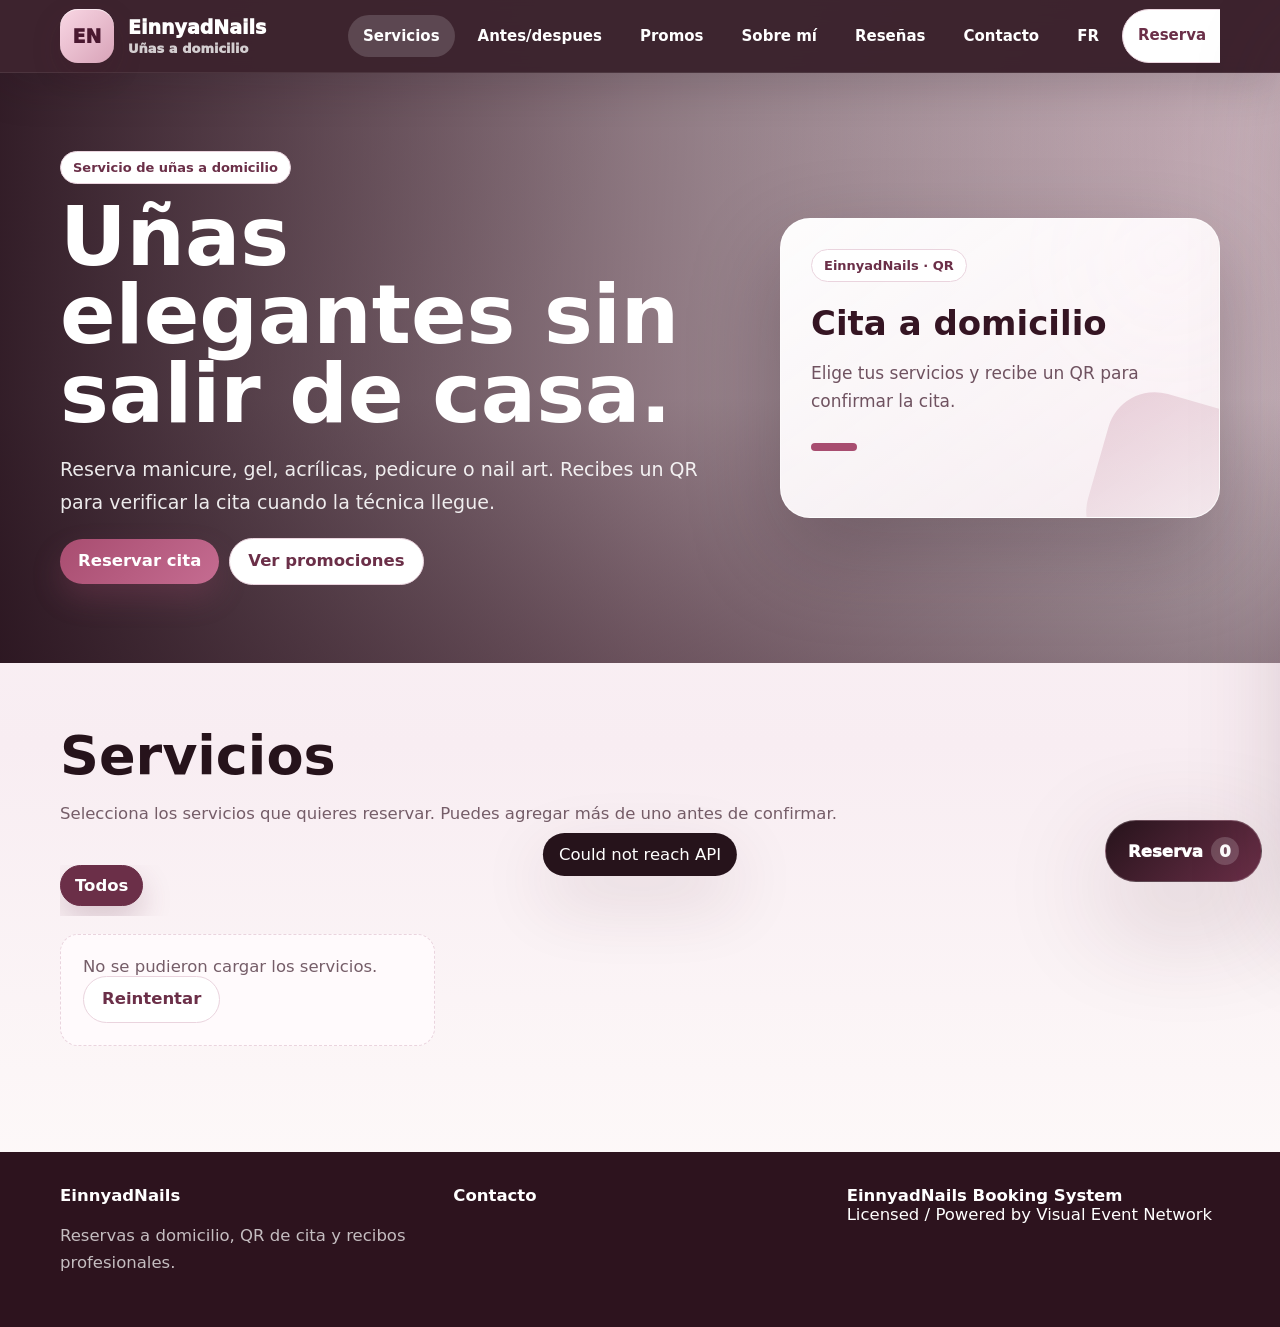
==== commit 7a99679a: "Fix booking and admin workflows, safe service deletion and faster data loads" ====
--- a/index.html
+++ b/index.html
@@ -176,10 +176,10 @@
           </div>
           <label class="field"><span data-i18n="address">Dirección del servicio</span><input id="cAddress" autocomplete="street-address"></label>
           <div class="split">
-            <label class="field"><span data-i18n="name">Nombre</span><input id="cName" autocomplete="name"></label>
-            <label class="field"><span data-i18n="phone">Teléfono</span><input id="cPhone" autocomplete="tel"></label>
+            <label class="field"><span data-i18n="name">Nombre</span><input id="cName" autocomplete="name" maxlength="150"></label>
+            <label class="field"><span data-i18n="phone">Teléfono</span><input id="cPhone" type="tel" autocomplete="tel" maxlength="40"></label>
           </div>
-          <label class="field"><span>Email</span><input id="cEmail" type="email" autocomplete="email"></label>
+          <label class="field"><span>Email</span><input id="cEmail" type="email" autocomplete="email" maxlength="254"></label>
           <div class="split">
             <label class="field"><span data-i18n="coupon">Cupón</span><input id="coupon" oninput="renderCart()"></label>
             <label class="field"><span data-i18n="payment">Pago</span><select id="payMethod"><option value="Interac e-Transfer">Interac e-Transfer</option><option value="Cash">Cash</option></select></label>
@@ -250,6 +250,11 @@
     var cart = {};
     var cat = 'All';
     var timeSlotsLoading = false;
+    var slotsRequestSequence = 0;
+    var slotsRequestKey = '';
+    var slotsTimer = null;
+    var supportsClientPost = false;
+    var pendingBooking = null;
     var spotlightIndex = 0;
     var spotlightTimer = null;
     var currentLang = localStorage.getItem('en_lang') || (navigator.language && navigator.language.toLowerCase().indexOf('fr') === 0 ? 'fr' : 'es');
@@ -323,34 +328,62 @@
 
     async function init(){
       if(window.RTIntro) RTIntro.setStep('Cargando servicios...');
-      var today = new Date().toISOString().slice(0, 10);
+      var today = new Intl.DateTimeFormat('en-CA', { timeZone: 'America/Toronto', year:'numeric', month:'2-digit', day:'2-digit' }).format(new Date());
       if($('preferredDate')) $('preferredDate').min = today;
       if($('preferredDate')) $('preferredDate').addEventListener('change', loadAvailableTimes);
       if($('payMethod')) $('payMethod').addEventListener('change', renderPaymentHelp);
       setLanguage(currentLang);
       try {
         var initLang = currentLang;
-        var result = await Promise.all([
-          RTApi.client('getSalonConfig', { language: initLang }),
-          RTApi.client('getServices', { language: initLang })
-        ]);
-        cfg = result[0] || {};
-        services = (result[1] && (result[1].services || result[1].items)) || [];
-        cats = ['All'].concat((result[1] && result[1].categories) || []);
+        var result = await fetchClientData(initLang);
+        applyClientData(result);
         loadedLang = initLang;
         applyConfig();
         renderCats();
         renderServices();
         renderBeforeAfter();
         renderCart();
-        loadSecondary();
+        renderOffers();
+        renderReviews();
+        renderAvailabilitySummary();
+        renderPaymentHelp();
+        renderSpotlight();
+        startSpotlight();
+        if(initLang !== currentLang) queueLanguageReload();
         checkPublicQrFromUrl();
       } catch(error) {
         toast(error.message || String(error));
-        $('servicesGrid').innerHTML = '<div class="empty">API URL no configurada o no disponible.</div>';
+        $('servicesGrid').innerHTML = '<div class="empty">' + RTApi.esc(currentLang === 'fr' ? 'Impossible de charger les services.' : 'No se pudieron cargar los servicios.') + ' <button class="btn secondary" type="button" onclick="init()">' + (currentLang === 'fr' ? 'Réessayer' : 'Reintentar') + '</button></div>';
       } finally {
         if(window.RTIntro) RTIntro.hide(220);
       }
+    }
+
+    async function fetchClientData(language){
+      try { return await RTApi.client('getClientData', { language:language }); }
+      catch(error){
+        if(!/unknown client action|acción desconocida|action inconnue/i.test(error.message || '')) throw error;
+        var parts = await Promise.all([
+          RTApi.client('getSalonConfig', { language:language }), RTApi.client('getServices', { language:language }),
+          RTApi.client('getPromotions', { language:language }), RTApi.client('getReviews', { language:language }),
+          RTApi.client('getPaymentsConfig', { language:language }), RTApi.client('getAvailability', {})
+        ]);
+        return { config:parts[0], services:parts[1], promotions:parts[2], reviews:parts[3], payments:parts[4], availability:parts[5] };
+      }
+    }
+    function applyClientData(result){
+      cfg = result.config || {};
+      services = (result.services && (result.services.services || result.services.items)) || [];
+      cats = ['All'].concat((result.services && result.services.categories) || []);
+      promos = normalizePromos(result.promotions);
+      reviews = result.reviews || [];
+      payments = normalizePaymentConfig(result.payments || { enabled:'No', cashEnabled:'No' });
+      availability = result.availability || { hours:[], blocks:[] };
+      supportsClientPost = !!(result.capabilities && result.capabilities.postBridge && RTApi.postClient);
+      Object.keys(cart).forEach(function(id){ if(!services.some(function(item){ return String(item.id) === id; })) delete cart[id]; });
+    }
+    function clientMutation(action, request){
+      return supportsClientPost ? RTApi.postClient(action, request) : RTApi.client(action, request);
     }
 
     function queueLanguageReload(){
@@ -363,24 +396,16 @@
       languageReloadTimer = null;
       var targetLang = currentLang;
       try {
-        var result = await Promise.all([
-          RTApi.client('getSalonConfig', { language: targetLang }),
-          RTApi.client('getServices', { language: targetLang }),
-          RTApi.client('getPromotions', { language: targetLang }).catch(function(){ return []; }),
-          RTApi.client('getPaymentsConfig', { language: targetLang }).catch(function(){ return payments || {}; })
-        ]);
+        var result = await fetchClientData(targetLang);
         if(targetLang !== currentLang){ queueLanguageReload(); return; }
-        cfg = result[0] || cfg;
-        services = (result[1] && (result[1].services || result[1].items)) || [];
-        cats = ['All'].concat((result[1] && result[1].categories) || []);
-        promos = normalizePromos(result[2]);
-        payments = normalizePaymentConfig(result[3] || payments || { enabled:'No' });
+        applyClientData(result);
         loadedLang = targetLang;
         applyConfig();
         renderCats();
         renderServices();
         renderBeforeAfter();
         renderOffers();
+        renderReviews();
         renderCart();
         renderPaymentHelp();
         renderSpotlight();
@@ -388,26 +413,6 @@
       } catch(error) {
         toast(error.message || String(error));
       }
-    }
-
-    function loadSecondary(){
-      Promise.all([
-        RTApi.client('getPromotions', { language: currentLang }).catch(function(){ return []; }),
-        RTApi.client('getReviews', { language: currentLang }).catch(function(){ return []; }),
-        RTApi.client('getPaymentsConfig', { language: currentLang }).catch(function(){ return {}; }),
-        RTApi.client('getAvailability', {}).catch(function(){ return { hours: [], blocks: [] }; })
-      ]).then(function(result){
-        promos = normalizePromos(result[0]);
-        reviews = result[1] || [];
-        payments = normalizePaymentConfig(result[2] || { enabled: 'No' });
-        availability = result[3] || { hours: [], blocks: [] };
-        renderOffers();
-        renderReviews();
-        renderAvailabilitySummary();
-        renderPaymentHelp();
-        renderSpotlight();
-        startSpotlight();
-      });
     }
 
     function applyConfig(){
@@ -506,12 +511,12 @@
     function syncPaymentOptions(){
       var select = $('payMethod');
       if(!select) return;
-      var labels = currentLang === 'fr'
-        ? ['Interac e-Transfer', 'Paiement en personne']
-        : ['Interac e-Transfer', 'Pago en persona'];
-      Array.prototype.forEach.call(select.options, function(option, index){
-        if(labels[index]) option.textContent = labels[index];
-      });
+      var previous = select.value;
+      var options = [];
+      if(/^(yes|si|sí|oui|true|1)$/i.test(String(payments.enabled || ''))) options.push('<option value="Interac e-Transfer">Interac e-Transfer</option>');
+      if(/^(yes|si|sí|oui|true|1)$/i.test(String(payments.cashEnabled || ''))) options.push('<option value="Cash">' + (currentLang === 'fr' ? 'Paiement en personne' : 'Pago en persona') + '</option>');
+      select.innerHTML = options.join('') || '<option value="">' + (currentLang === 'fr' ? 'Aucun paiement disponible' : 'Sin métodos de pago disponibles') + '</option>';
+      if(Array.prototype.some.call(select.options, function(option){ return option.value === previous; })) select.value = previous;
     }
     function isLegacyPaymentText(value){
       var text = String(value || '').toLowerCase();
@@ -535,6 +540,7 @@
     function renderPaymentHelp(){
       if(!$('paymentHelp')) return;
       payments = normalizePaymentConfig(payments);
+      syncPaymentOptions();
       var method = $('payMethod') ? $('payMethod').value : '';
       var text = payments.redirectMessage || t('interacHelp');
       var isCash = String(method).toLowerCase().indexOf('cash') !== -1;
@@ -706,15 +712,14 @@
     }
 
     function addService(id){
-      cart[id] = (cart[id] || 0) + 1;
+      cart[id] = Math.min(20, (cart[id] || 0) + 1);
       renderCart();
       renderServices();
-      loadAvailableTimes();
       $('cartFab').classList.add('has-items');
       toast(t('added'));
     }
     function qty(id, delta){
-      cart[id] = (cart[id] || 0) + delta;
+      cart[id] = Math.min(20, (cart[id] || 0) + delta);
       if(cart[id] <= 0) delete cart[id];
       renderCart();
       renderServices();
@@ -733,7 +738,7 @@
       var taxable = Math.max(0, subtotal - discount);
       var tax = 0;
       var travelFee = Number(cfg.travelFee || 0);
-      var tip = Number($('tip') ? $('tip').value : 0) || 0;
+      var tip = Math.max(0, Number($('tip') ? $('tip').value : 0) || 0);
       return { rows: rows, subtotal: subtotal, discount: discount, tax: tax, travelFee: travelFee, tip: tip, total: taxable + tax + travelFee + tip };
     }
     function renderCart(){
@@ -751,24 +756,32 @@
       totalLines += '<div class="total-line grand"><span>' + t('total') + '</span><strong>' + RTApi.money(totals.total) + '</strong></div>';
       $('totals').innerHTML = totalLines;
       updateSelectedTimeLabel();
-      if($('preferredDate') && $('preferredDate').value) loadAvailableTimes();
-    }
-    async function loadAvailableTimes(){
+      loadAvailableTimes();
+    }
+    function loadAvailableTimes(force){
       var box = $('timeSlots');
       if(!box) return;
-      if(timeSlotsLoading) return;
       var date = $('preferredDate') ? $('preferredDate').value : '';
       var items = payload();
+      var key = JSON.stringify([date, items, currentLang]);
+      if(force !== true && key === slotsRequestKey) return;
+      slotsRequestKey = key;
+      var sequence = ++slotsRequestSequence;
+      if(slotsTimer) clearTimeout(slotsTimer);
+      var previousTime = $('preferredTime').value;
+      $('preferredTime').value = '';
+      updateSelectedTimeLabel();
       if(!date || !items.length){
+        timeSlotsLoading = false;
         box.innerHTML = '<span class="slot-help">' + t('chooseDateServices') + '</span>';
-        if($('preferredTime')) $('preferredTime').value = '';
-        updateSelectedTimeLabel();
         return;
       }
       timeSlotsLoading = true;
       box.innerHTML = '<span class="slot-help">' + t('loadingTimes') + '</span>';
+      slotsTimer = setTimeout(async function(){
       try {
         var result = await RTApi.client('getAvailableTimes', { date: date, items: items, language: currentLang });
+        if(sequence !== slotsRequestSequence) return;
         var times = (result && result.times) || [];
         if(!times.length){
           var reason = result && result.reason === 'closed' && result.hours
@@ -779,6 +792,7 @@
           updateSelectedTimeLabel();
           return;
         }
+        if(times.some(function(time){ return sameTime(previousTime, time); })) $('preferredTime').value = previousTime;
         box.innerHTML = times.map(function(time){
           var display = formatTime12(time);
           var active = sameTime($('preferredTime').value, time) ? 'active' : '';
@@ -786,10 +800,13 @@
         }).join('');
         updateSelectedTimeLabel();
       } catch(error) {
-        box.innerHTML = '<span class="slot-help">' + RTApi.esc(error.message || String(error)) + '</span>';
+        if(sequence !== slotsRequestSequence) return;
+        slotsRequestKey = '';
+        box.innerHTML = '<span class="slot-help">' + RTApi.esc(error.message || String(error)) + '</span><button class="btn secondary" type="button" onclick="loadAvailableTimes(true)">' + (currentLang === 'fr' ? 'Réessayer' : 'Reintentar') + '</button>';
       } finally {
-        timeSlotsLoading = false;
-      }
+        if(sequence === slotsRequestSequence) timeSlotsLoading = false;
+      }
+      }, 200);
     }
     function selectTimeSlot(time){
       var display = formatTime12(time);
@@ -801,13 +818,14 @@
     function closeCart(){ $('drawer').classList.remove('open'); $('drawer').setAttribute('aria-hidden', 'true'); }
 
     async function submitReview(){
+      if($('reviewBtn').disabled) return;
       var name = $('reviewName').value.trim();
       var text = $('reviewText').value.trim();
       if(!name) return toast(t('name') + ' requerido');
       if(text.length < 8) return toast('Min 8 caracteres');
       $('reviewBtn').disabled = true;
       try {
-        var result = await RTApi.client('submitReview', { name:name, text:text, rating:$('reviewRating').value, language:currentLang });
+        var result = await clientMutation('submitReview', { name:name, text:text, rating:$('reviewRating').value, language:currentLang });
         $('reviewName').value = '';
         $('reviewText').value = '';
         toast((result && result.message) || t('reviewThanks'));
@@ -816,10 +834,17 @@
     }
 
     async function placeAppointment(){
+      if($('placeBtn').disabled) return;
+      if(timeSlotsLoading) return toast(t('loadingTimes'));
       if(!payload().length) return toast(t('requiredCart'));
+      if(!$('cName').value.trim()) return toast(currentLang === 'fr' ? 'Entrez votre nom.' : 'Escribe tu nombre.');
+      if($('cPhone').value.replace(/\D/g, '').length < 7) return toast(currentLang === 'fr' ? 'Entrez un téléphone valide.' : 'Escribe un teléfono válido.');
+      if(!/^[^\s@]+@[^\s@]+\.[^\s@]+$/.test($('cEmail').value.trim())) return toast(currentLang === 'fr' ? 'Entrez un courriel valide.' : 'Escribe un correo válido.');
       if(!$('preferredDate').value || !$('preferredTime').value) return toast(t('requiredDate'));
       if(!$('cAddress').value.trim()) return toast(t('requiredAddress'));
       if(!$('agree').checked) return toast(t('requiredAgreement'));
+      if(!$('payMethod').value) return toast(currentLang === 'fr' ? 'Contactez-nous pour réserver.' : 'Contáctanos para reservar.');
+      if(!Number.isFinite(Number($('tip').value || 0)) || Number($('tip').value || 0) < 0) return toast(currentLang === 'fr' ? 'Vérifiez le pourboire.' : 'Revisa la propina.');
       var request = {
         language: currentLang,
         customerName: $('cName').value,
@@ -836,15 +861,25 @@
         items: payload(),
         userAgent: navigator.userAgent
       };
+      var fingerprint = JSON.stringify(request);
+      if(!pendingBooking || pendingBooking.fingerprint !== fingerprint) pendingBooking = { fingerprint:fingerprint, id:window.crypto && crypto.randomUUID ? crypto.randomUUID() : 'booking_' + Date.now() + '_' + Math.random().toString(36).slice(2) };
+      request.requestId = pendingBooking.id;
       $('placeBtn').disabled = true;
       $('loadingModal').classList.add('open');
       try {
-        var result = await RTApi.client('createAppointment', request);
+        var result = await clientMutation('createAppointment', request);
+        pendingBooking = null;
         cart = {};
         renderCart();
         closeCart();
         renderReceipt(result.appointment, result.payments || payments);
-      } catch(error) { toast(error.message || String(error)); }
+      } catch(error) {
+        var bookingError = error.message || String(error);
+        toast(bookingError);
+        // Keep the same request key/time after an uncertain network response.
+        // A manual retry can retrieve the saved receipt without a second booking.
+        if(/horario|créneau|rendez-vous a cette heure|fuera del horario|heure.*bloqu/i.test(bookingError)) loadAvailableTimes(true);
+      }
       finally {
         $('loadingModal').classList.remove('open');
         $('placeBtn').disabled = false;
--- a/assets/nails.css
+++ b/assets/nails.css
@@ -244,6 +244,7 @@
 .price { color:var(--brand-3); font-weight:950; font-size:22px; }
 .category-row { display:flex; gap:8px; overflow-x:auto; padding-bottom:10px; margin-bottom:18px; }
 .cat-chip {
+  flex:0 0 auto;
   border:1px solid var(--line);
   border-radius:999px;
   padding:10px 14px;
@@ -1245,7 +1246,10 @@
   .cart-fab { bottom:calc(16px + env(safe-area-inset-bottom)); }
 }
 @media (max-width: 620px) {
-  body { font-size:16px; }
+  body {
+    font-size:16px;
+    padding-bottom:calc(88px + env(safe-area-inset-bottom));
+  }
   .topbar { position:sticky; }
   .nav { gap:10px; }
   .brand { font-size:17px; }
@@ -1256,18 +1260,23 @@
   .hero-actions .btn { width:100%; justify-content:center; text-align:center; }
   .navlinks { gap:6px; }
   .navlinks {
-    display:grid;
-    grid-template-columns:repeat(3, minmax(0, 1fr));
-    overflow-x:visible;
+    display:flex;
+    flex-wrap:nowrap;
+    overflow-x:auto;
+    padding:2px 0 8px;
+    scroll-snap-type:x proximity;
   }
   .navlinks button,
-  .navlinks a,
-  .navlinks .btn {
-    width:100%;
+  .navlinks a {
+    flex:0 0 auto;
+    width:auto;
     min-height:44px;
-    white-space:normal;
+    white-space:nowrap;
     text-align:center;
-    overflow-wrap:anywhere;
+    scroll-snap-align:start;
+  }
+  .navlinks .btn.secondary {
+    display:none;
   }
   .spotlight-card { padding:22px; border-radius:24px; }
   .service-img { min-height:220px; }
@@ -1281,14 +1290,17 @@
   }
   .drawer-head, .drawer-body { padding:16px; }
   .cart-fab {
-    position:static;
-    transform:none;
+    position:fixed;
+    left:50%;
+    right:auto;
+    bottom:calc(14px + env(safe-area-inset-bottom));
+    transform:translateX(-50%);
     width:min(calc(100% - 28px), 390px);
     min-width:0;
-    margin:16px auto 20px;
-  }
-  .cart-fab.has-items { animation:cartPulseStatic 1.4s ease-in-out infinite; }
-  @keyframes cartPulseStatic { 0%,100% { transform:translateY(0); } 50% { transform:translateY(-3px); } }
+    margin:0;
+  }
+  .cart-fab.has-items { animation:cartPulseMobile 1.4s ease-in-out infinite; }
+  @keyframes cartPulseMobile { 0%,100% { transform:translateX(-50%) translateY(0); } 50% { transform:translateX(-50%) translateY(-3px); } }
   .price-row {
     align-items:stretch;
     flex-direction:column;
@@ -1311,9 +1323,9 @@
     width:100%;
   }
   .cat-chip {
-    max-width:72vw;
-    white-space:normal;
-    overflow-wrap:anywhere;
+    max-width:none;
+    white-space:nowrap;
+    overflow-wrap:normal;
   }
   .contact-modern { padding:18px; border-radius:24px; }
   .contact-action { min-height:116px; }
